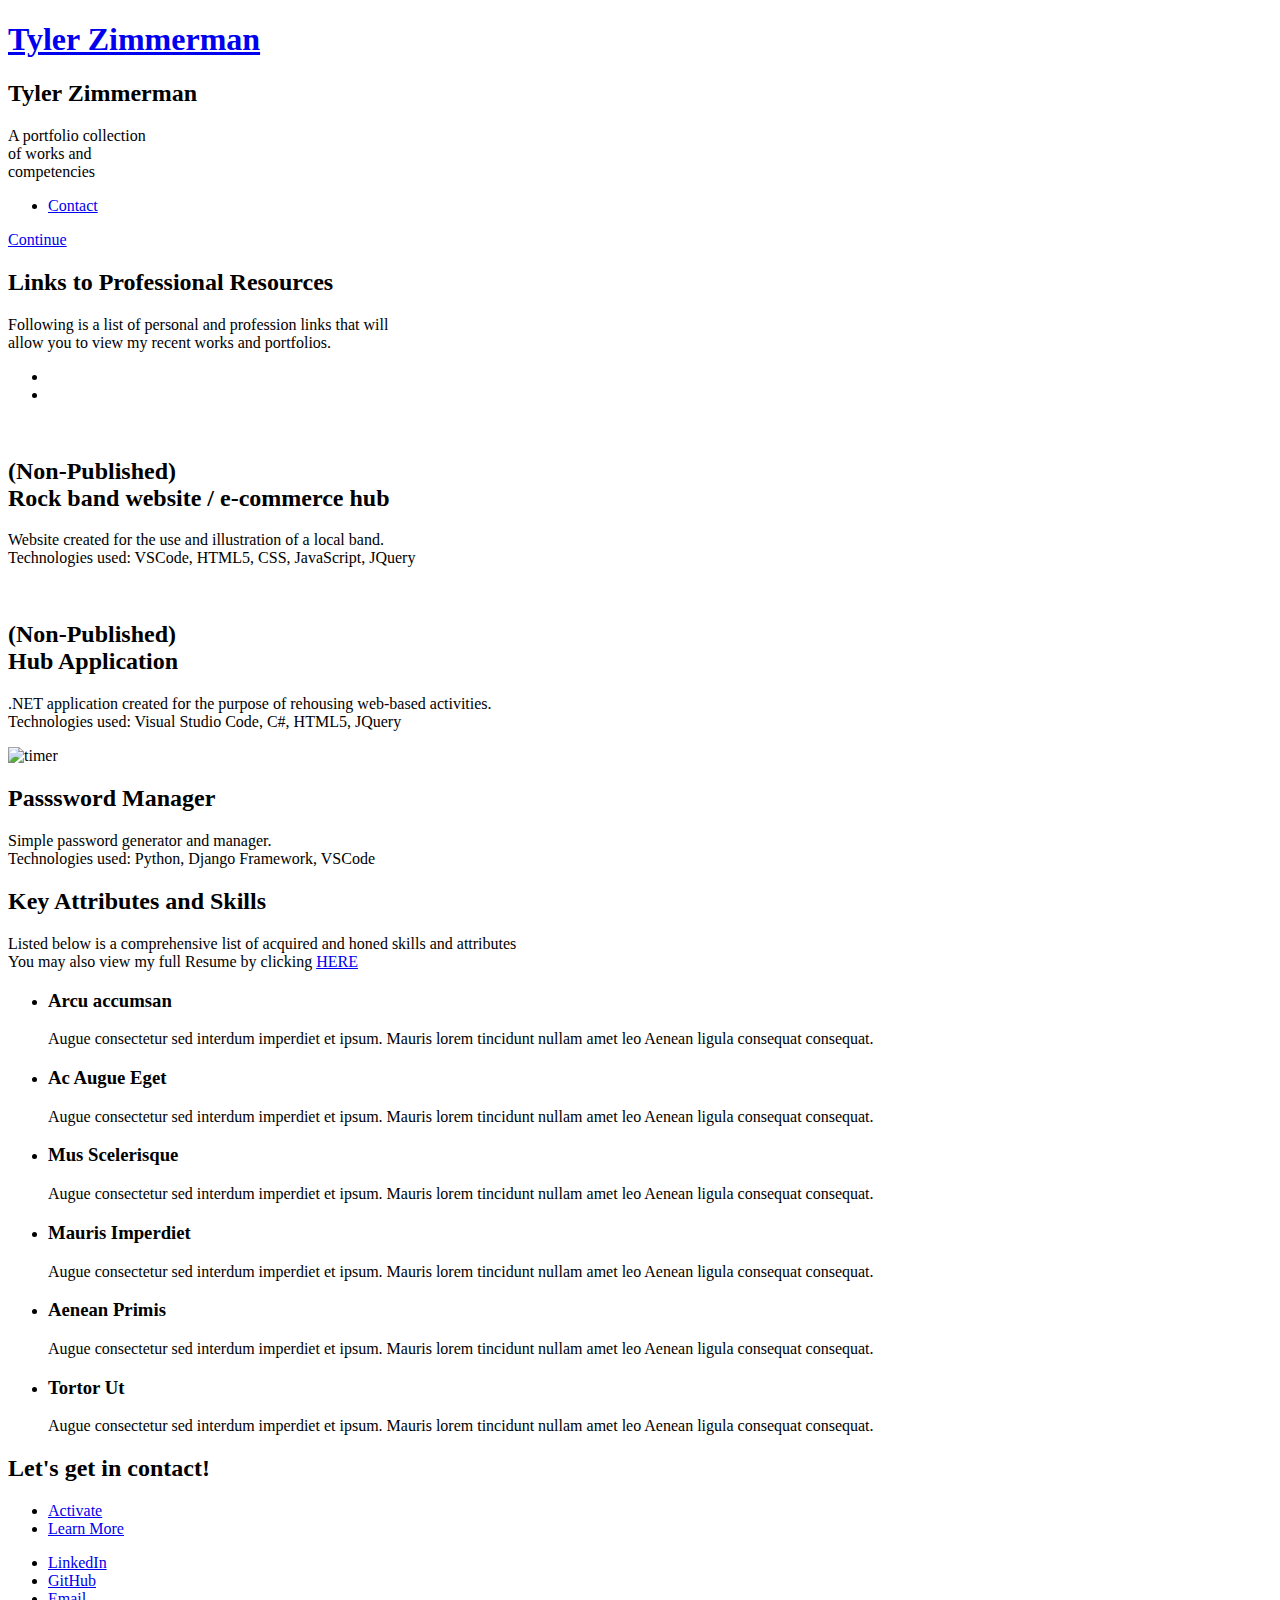
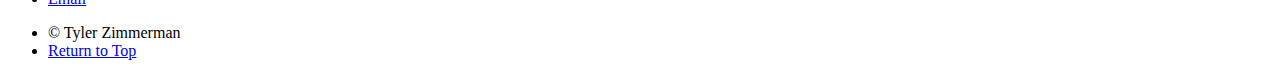
==== index.html @ c87098b2 "Add files via upload" ====
<!DOCTYPE HTML>
<html>
	<head>
		<title>Tyler Zimmerman - Portfolio</title>
		<meta charset="utf-8" />
		<meta name="viewport" content="width=device-width, initial-scale=1, user-scalable=no" />
		<link rel="stylesheet" href="assets/css/main.css" />
		<noscript><link rel="stylesheet" href="assets/css/noscript.css" /></noscript>
	</head>
	<body class="landing is-preload">

		<!-- Page Wrapper -->
			<div id="page-wrapper">

				<!-- Header -->
					<header id="header" class="alt">
						<h1><a href="index.html" >Tyler Zimmerman</a></h1>
						<nav id="nav">
							<ul>
							</ul>
						</nav>
					</header>

				<!-- Banner -->
					<section id="banner">
						<div class="inner">
							<h2>Tyler Zimmerman</h2>
							<p>A portfolio collection<br />
							of works and <br />
							competencies</p>
							<ul class="actions special">
								<li><a href="#cta" class="button primary">Contact</a></li>
							</ul>
						</div>
						<a href="#one" class="more scrolly">Continue</a>
					</section>

				<!-- One -->
					<section id="one" class="wrapper style1 special">
						<div class="inner">
							<header class="major">
								<h2>Links to Professional Resources</h2>
								<p>Following is a list of personal and profession links that will<br />
								allow you to view my recent works and portfolios.</p>
							</header>
							<ul class="icons major">
								<li><a href="https://github.com/Tyler-Zimmerman"><i class="fab fa-github fa-5x"></i></li></a>
								<li><a href="https://www.linkedin.com/in/tyler-zimmerman-42a0431a8/"><i class="fab fa-linkedin fa-5x"></i></li></a>
							</ul>
						</div>
					</section>
				<!-- Two -->
					<section id="two" class="wrapper alt style2">
						<section class="spotlight">
							<div class="image"><img src="images/pic01.jpg" alt="" /></div><div class="content">
								<h2>(Non-Published)<br />
								Rock band website / e-commerce hub</h2>
								<p>Website created for the use and illustration of a local band. <br />
								Technologies used: VSCode, HTML5, CSS, JavaScript, JQuery</p>
							</div>
						</section>
						<section class="spotlight">
							<div class="image"><img src="images/hubproj.png" alt="" /></div><div class="content">
								<h2>(Non-Published)<br />
								Hub Application</h2>
								<p>.NET application created for the purpose of rehousing web-based activities. <br />
								Technologies used: Visual Studio Code, C#, HTML5, JQuery</p>
							</div>
						</section>
						<section class="spotlight">
							<div class="image"><img src="images/PWManager-Logo.png" alt="timer" /></div><div class="content">
								<h2>Passsword Manager<br />
								</h2>
								<p>Simple password generator and manager.<br />
								Technologies used: Python, Django Framework, VSCode</p>
							</div>
						</section>
					</section>

				<!-- Three -->
					<section id="three" class="wrapper style3 special">
						<div class="inner">
							<header class="major">
								<h2>Key Attributes and Skills</h2>
								<p>Listed below is a comprehensive list of acquired and honed skills and attributes<br />
								You may also view my full Resume by clicking <a href="resume.html" >HERE</a></p>
							</header>
							<ul class="features">
								<li class="icon fa-paper-plane">
									<h3>Arcu accumsan</h3>
									<p>Augue consectetur sed interdum imperdiet et ipsum. Mauris lorem tincidunt nullam amet leo Aenean ligula consequat consequat.</p>
								</li>
								<li class="icon solid fa-laptop">
									<h3>Ac Augue Eget</h3>
									<p>Augue consectetur sed interdum imperdiet et ipsum. Mauris lorem tincidunt nullam amet leo Aenean ligula consequat consequat.</p>
								</li>
								<li class="icon solid fa-code">
									<h3>Mus Scelerisque</h3>
									<p>Augue consectetur sed interdum imperdiet et ipsum. Mauris lorem tincidunt nullam amet leo Aenean ligula consequat consequat.</p>
								</li>
								<li class="icon solid fa-headphones-alt">
									<h3>Mauris Imperdiet</h3>
									<p>Augue consectetur sed interdum imperdiet et ipsum. Mauris lorem tincidunt nullam amet leo Aenean ligula consequat consequat.</p>
								</li>
								<li class="icon fa-heart">
									<h3>Aenean Primis</h3>
									<p>Augue consectetur sed interdum imperdiet et ipsum. Mauris lorem tincidunt nullam amet leo Aenean ligula consequat consequat.</p>
								</li>
								<li class="icon fa-flag">
									<h3>Tortor Ut</h3>
									<p>Augue consectetur sed interdum imperdiet et ipsum. Mauris lorem tincidunt nullam amet leo Aenean ligula consequat consequat.</p>
								</li>
							</ul>
						</div>
					</section>

				<!-- CTA -->
					<section id="cta" class="wrapper style4">
						<div class="inner">
							<header>
								<h2>Let's get in contact!</h2>
							</header>
							<ul class="actions stacked">
								<li><a href="#" class="button fit primary">Activate</a></li>
								<li><a href="#" class="button fit">Learn More</a></li>
							</ul>
						</div>
					</section>

				<!-- Footer -->
					<footer id="footer">
						<ul class="icons">
							<li><a href="#" class="icon brands fa-linkedin"><span class="label">LinkedIn</span></a></li>
							<li><a href="#" class="icon brands fa-github"><span class="label">GitHub</span></a></li>
							<li><a href="#" class="icon solid fa-envelope"><span class="label">Email</span></a></li>
						</ul>
						<ul class="copyright">
							<li>&copy; Tyler Zimmerman</li><li><a href="index.html">Return to Top</a></li>
						</ul>
					</footer>

			</div>

		<!-- Scripts -->
			<script src="assets/js/jquery.min.js"></script>
			<script src="assets/js/jquery.scrollex.min.js"></script>
			<script src="assets/js/jquery.scrolly.min.js"></script>
			<script src="assets/js/browser.min.js"></script>
			<script src="assets/js/breakpoints.min.js"></script>
			<script src="assets/js/util.js"></script>
			<script src="assets/js/main.js"></script>

	</body>
</html>
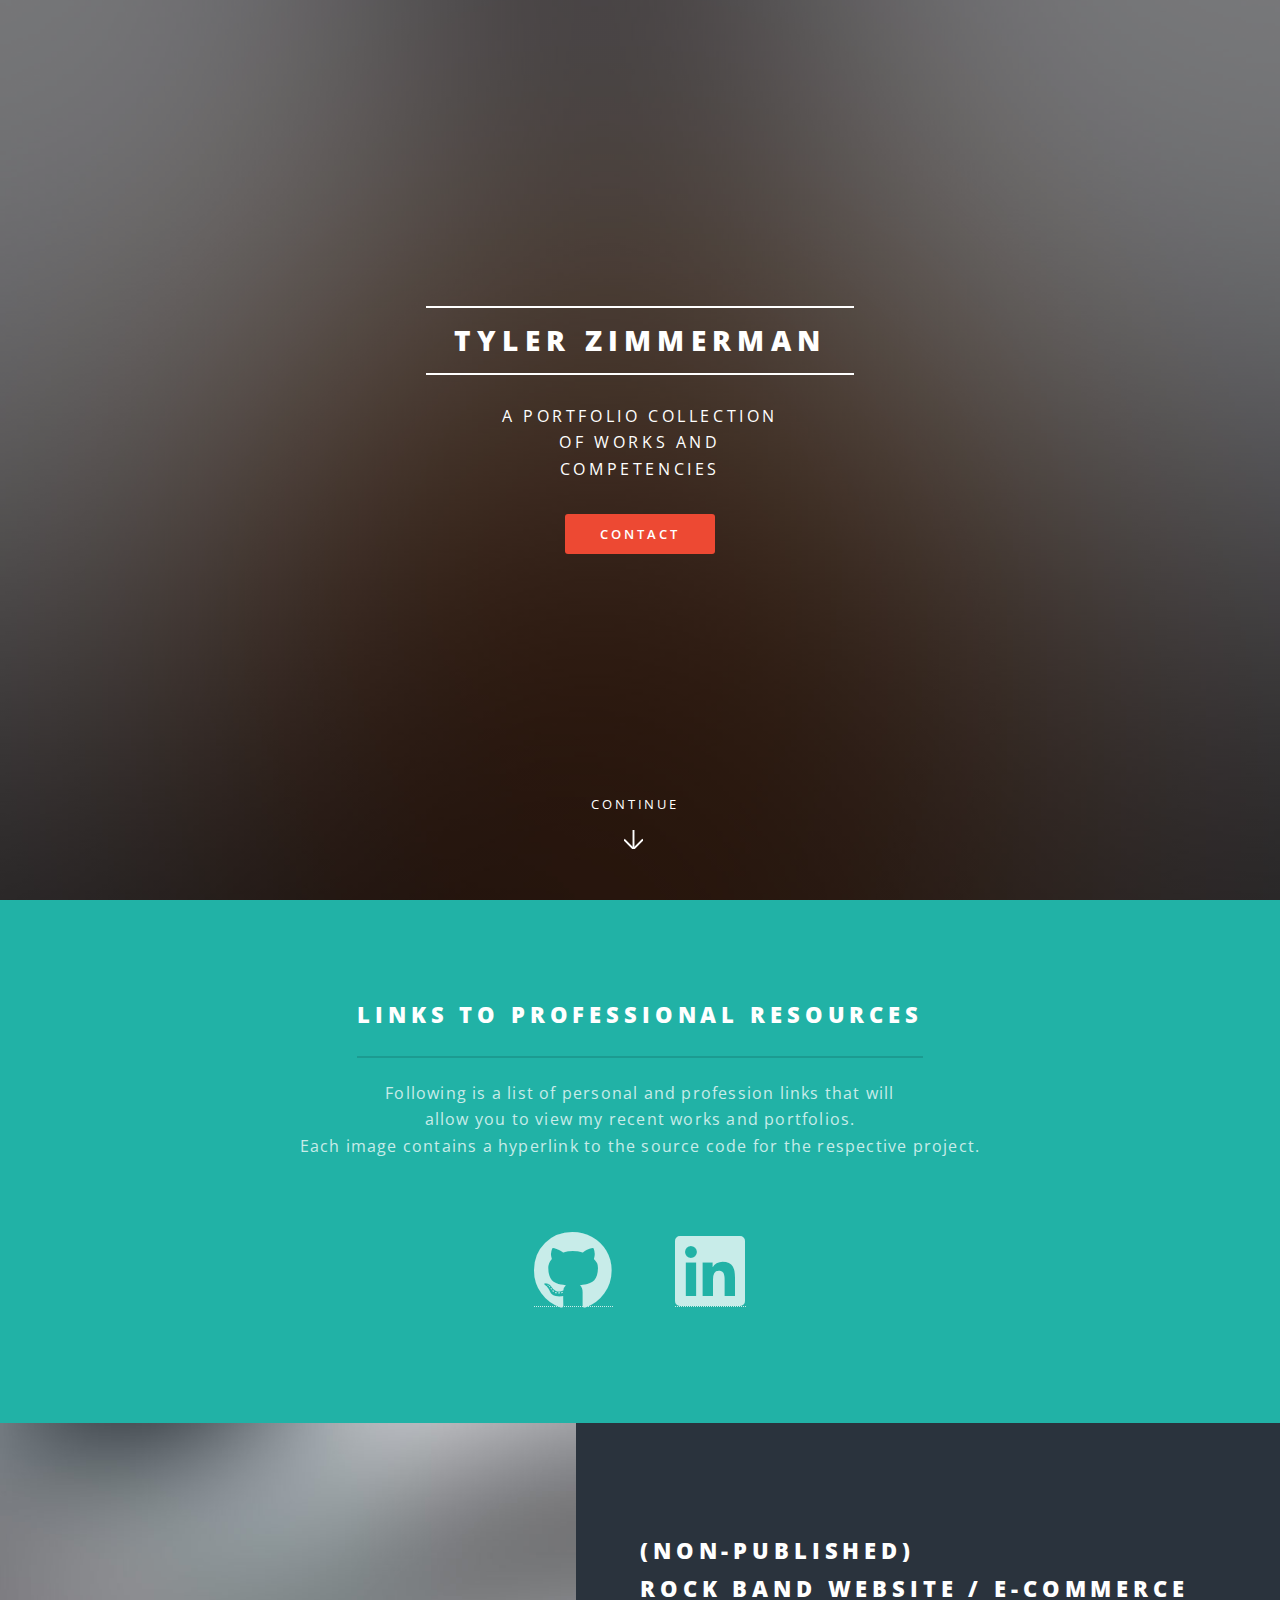
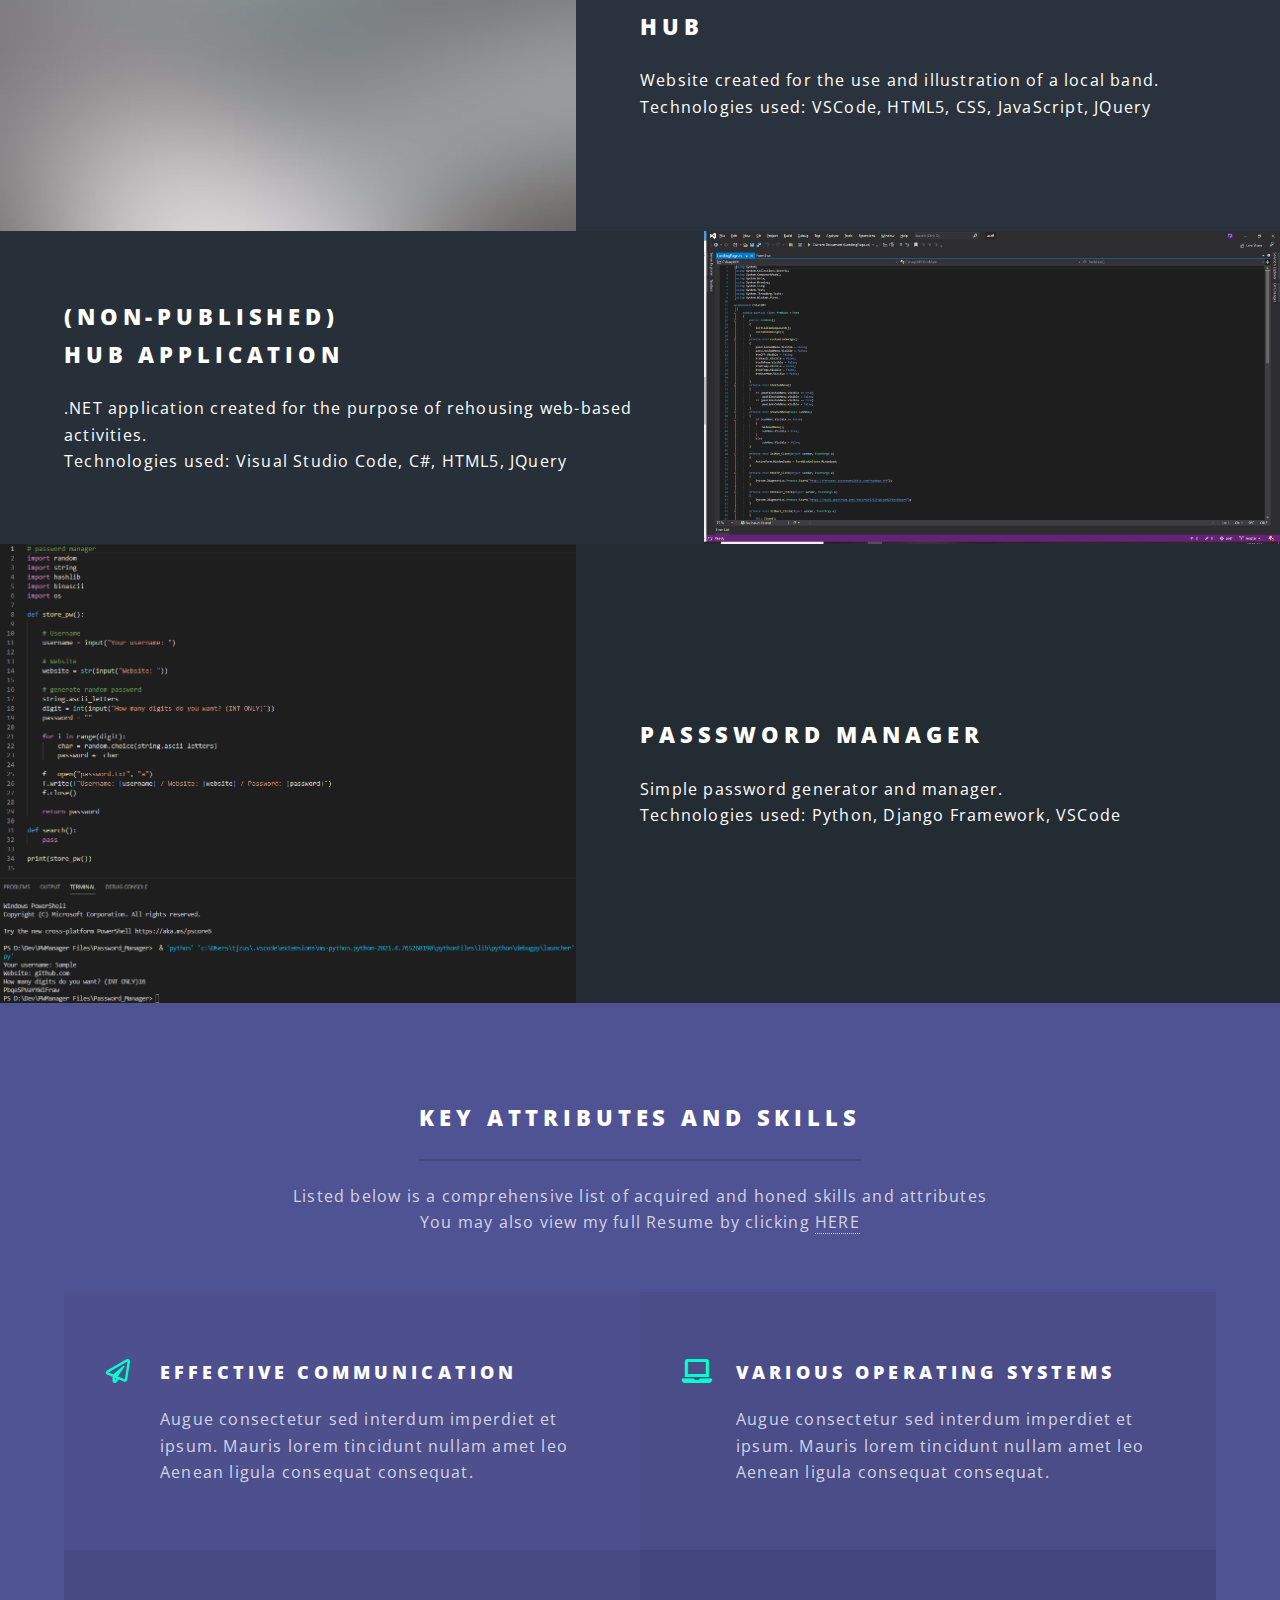
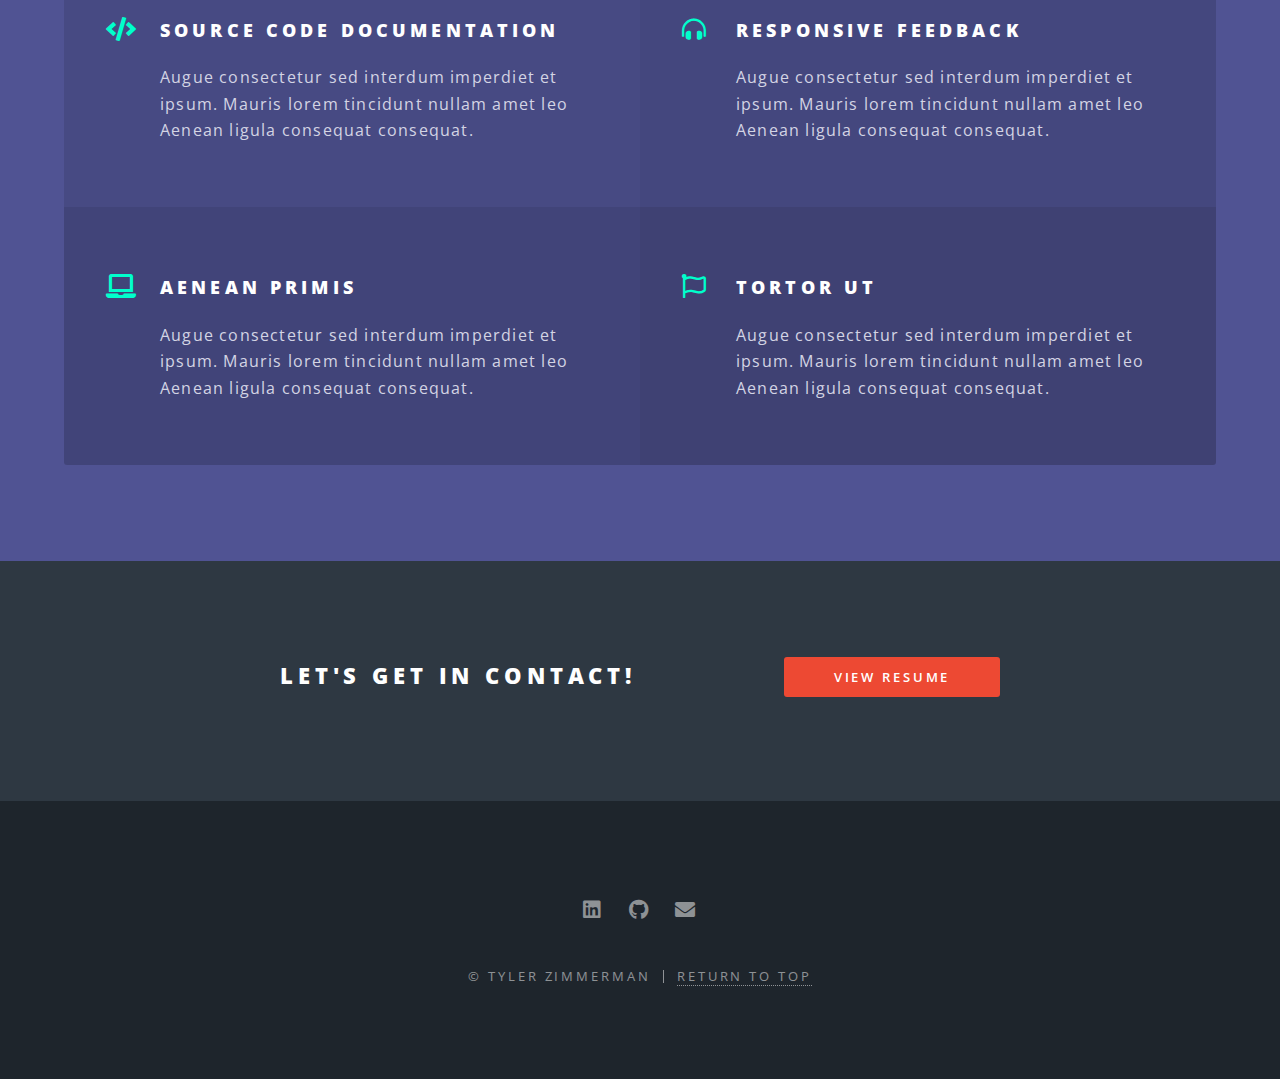
==== commit 788c26eb: "icon and value input" ====
--- a/index.html
+++ b/index.html
@@ -29,7 +29,7 @@
 							of works and <br />
 							competencies</p>
 							<ul class="actions special">
-								<li><a href="#cta" class="button primary">Contact</a></li>
+								<li><a href="contact page/imagesCSS/contact.html" class="button primary">Contact</a></li>
 							</ul>
 						</div>
 						<a href="#one" class="more scrolly">Continue</a>
@@ -41,7 +41,8 @@
 							<header class="major">
 								<h2>Links to Professional Resources</h2>
 								<p>Following is a list of personal and profession links that will<br />
-								allow you to view my recent works and portfolios.</p>
+								allow you to view my recent works and portfolios.<br />
+							Each image contains a hyperlink to the source code for the respective project.</p>
 							</header>
 							<ul class="icons major">
 								<li><a href="https://github.com/Tyler-Zimmerman"><i class="fab fa-github fa-5x"></i></li></a>
@@ -52,7 +53,7 @@
 				<!-- Two -->
 					<section id="two" class="wrapper alt style2">
 						<section class="spotlight">
-							<div class="image"><img src="images/pic01.jpg" alt="" /></div><div class="content">
+							<div class="image"><a href="https://github.com/Tyler-Zimmerman/maybe.git"><img src="images/pic01.jpg" alt="" /></div><div class="content"></a>
 								<h2>(Non-Published)<br />
 								Rock band website / e-commerce hub</h2>
 								<p>Website created for the use and illustration of a local band. <br />
@@ -60,7 +61,7 @@
 							</div>
 						</section>
 						<section class="spotlight">
-							<div class="image"><img src="images/hubproj.png" alt="" /></div><div class="content">
+							<div class="image"><a href="https://github.com/Tyler-Zimmerman/Master_Hub_Project.git"><img src="images/hubproj.png" alt="" /></div><div class="content"></a>
 								<h2>(Non-Published)<br />
 								Hub Application</h2>
 								<p>.NET application created for the purpose of rehousing web-based activities. <br />
@@ -68,7 +69,7 @@
 							</div>
 						</section>
 						<section class="spotlight">
-							<div class="image"><img src="images/PWManager-Logo.png" alt="timer" /></div><div class="content">
+							<div class="image"><a href="https://github.com/Tyler-Zimmerman/Password_Manager.git"><img src="images/PWManager-Logo.png" alt="timer" /></div><div class="content"></a>
 								<h2>Passsword Manager<br />
 								</h2>
 								<p>Simple password generator and manager.<br />
@@ -87,22 +88,22 @@
 							</header>
 							<ul class="features">
 								<li class="icon fa-paper-plane">
-									<h3>Arcu accumsan</h3>
+									<h3>Effective Communication</h3>
 									<p>Augue consectetur sed interdum imperdiet et ipsum. Mauris lorem tincidunt nullam amet leo Aenean ligula consequat consequat.</p>
 								</li>
 								<li class="icon solid fa-laptop">
-									<h3>Ac Augue Eget</h3>
+									<h3>Various Operating Systems</h3>
 									<p>Augue consectetur sed interdum imperdiet et ipsum. Mauris lorem tincidunt nullam amet leo Aenean ligula consequat consequat.</p>
 								</li>
 								<li class="icon solid fa-code">
-									<h3>Mus Scelerisque</h3>
+									<h3>Source Code Documentation</h3>
 									<p>Augue consectetur sed interdum imperdiet et ipsum. Mauris lorem tincidunt nullam amet leo Aenean ligula consequat consequat.</p>
 								</li>
 								<li class="icon solid fa-headphones-alt">
-									<h3>Mauris Imperdiet</h3>
+									<h3>Responsive Feedback</h3>
 									<p>Augue consectetur sed interdum imperdiet et ipsum. Mauris lorem tincidunt nullam amet leo Aenean ligula consequat consequat.</p>
 								</li>
-								<li class="icon fa-heart">
+								<li class="icon solid fa-laptop">
 									<h3>Aenean Primis</h3>
 									<p>Augue consectetur sed interdum imperdiet et ipsum. Mauris lorem tincidunt nullam amet leo Aenean ligula consequat consequat.</p>
 								</li>
@@ -121,8 +122,7 @@
 								<h2>Let's get in contact!</h2>
 							</header>
 							<ul class="actions stacked">
-								<li><a href="#" class="button fit primary">Activate</a></li>
-								<li><a href="#" class="button fit">Learn More</a></li>
+								<li><a href="resume.html" class="button fit primary">View Resume</a></li>
 							</ul>
 						</div>
 					</section>
@@ -130,9 +130,9 @@
 				<!-- Footer -->
 					<footer id="footer">
 						<ul class="icons">
-							<li><a href="#" class="icon brands fa-linkedin"><span class="label">LinkedIn</span></a></li>
-							<li><a href="#" class="icon brands fa-github"><span class="label">GitHub</span></a></li>
-							<li><a href="#" class="icon solid fa-envelope"><span class="label">Email</span></a></li>
+							<li><a href="https://www.linkedin.com/in/tyler-zimmerman-42a0431a8/" class="icon brands fa-linkedin"><span class="label">LinkedIn</span></a></li>
+							<li><a href="https://github.com/Tyler-Zimmerman" class="icon brands fa-github"><span class="label">GitHub</span></a></li>
+							<li><a href="https://gmail.com" class="icon solid fa-envelope"><span class="label">Email</span></a></li>
 						</ul>
 						<ul class="copyright">
 							<li>&copy; Tyler Zimmerman</li><li><a href="index.html">Return to Top</a></li>
--- a/assets/css/main.css
+++ b/assets/css/main.css
@@ -0,0 +1,3999 @@
+@import url(fontawesome-all.min.css);
+@import url("https://fonts.googleapis.com/css?family=Open+Sans:400,400italic,600,600italic,800,800italic");
+
+/*
+	Spectral by HTML5 UP
+	html5up.net | @ajlkn
+	Free for personal and commercial use under the CCA 3.0 license (html5up.net/license)
+*/
+
+html, body, div, span, applet, object,
+iframe, h1, h2, h3, h4, h5, h6, p, blockquote,
+pre, a, abbr, acronym, address, big, cite,
+code, del, dfn, em, img, ins, kbd, q, s, samp,
+small, strike, strong, sub, sup, tt, var, b,
+u, i, center, dl, dt, dd, ol, ul, li, fieldset,
+form, label, legend, table, caption, tbody,
+tfoot, thead, tr, th, td, article, aside,
+canvas, details, embed, figure, figcaption,
+footer, header, hgroup, menu, nav, output, ruby,
+section, summary, time, mark, audio, video {
+	margin: 0;
+	padding: 0;
+	border: 0;
+	font-size: 100%;
+	font: inherit;
+	vertical-align: baseline;}
+
+article, aside, details, figcaption, figure,
+footer, header, hgroup, menu, nav, section {
+	display: block;}
+
+body {
+	line-height: 1;
+}
+
+ol, ul {
+	list-style: none;
+}
+
+blockquote, q {
+	quotes: none;
+}
+
+	blockquote:before, blockquote:after, q:before, q:after {
+		content: '';
+		content: none;
+	}
+
+table {
+	border-collapse: collapse;
+	border-spacing: 0;
+}
+
+body {
+	-webkit-text-size-adjust: none;
+}
+
+mark {
+	background-color: transparent;
+	color: inherit;
+}
+
+input::-moz-focus-inner {
+	border: 0;
+	padding: 0;
+}
+
+input, select, textarea {
+	-moz-appearance: none;
+	-webkit-appearance: none;
+	-ms-appearance: none;
+	appearance: none;
+}
+
+/* Basic */
+
+	@-ms-viewport {
+		width: device-width;
+	}
+
+	html {
+		box-sizing: border-box;
+	}
+
+	*, *:before, *:after {
+		box-sizing: inherit;
+	}
+
+	body {
+		background: #2e3842;
+	}
+
+		body.is-preload *, body.is-preload *:before, body.is-preload *:after {
+			-moz-animation: none !important;
+			-webkit-animation: none !important;
+			-ms-animation: none !important;
+			animation: none !important;
+			-moz-transition: none !important;
+			-webkit-transition: none !important;
+			-ms-transition: none !important;
+			transition: none !important;
+		}
+
+	body, input, select, textarea {
+		color: #fff;
+		font-family: "Open Sans", Helvetica, sans-serif;
+		font-size: 15pt;
+		font-weight: 400;
+		letter-spacing: 0.075em;
+		line-height: 1.65em;
+	}
+
+		@media screen and (max-width: 1680px) {
+
+			body, input, select, textarea {
+				font-size: 13pt;
+			}
+
+		}
+
+		@media screen and (max-width: 1280px) {
+
+			body, input, select, textarea {
+				font-size: 12pt;
+			}
+
+		}
+
+		@media screen and (max-width: 736px) {
+
+			body, input, select, textarea {
+				font-size: 11pt;
+				letter-spacing: 0.0375em;
+			}
+
+		}
+
+	a {
+		-moz-transition: color 0.2s ease, border-bottom-color 0.2s ease;
+		-webkit-transition: color 0.2s ease, border-bottom-color 0.2s ease;
+		-ms-transition: color 0.2s ease, border-bottom-color 0.2s ease;
+		transition: color 0.2s ease, border-bottom-color 0.2s ease;
+		border-bottom: dotted 1px;
+		color: inherit;
+		text-decoration: none;
+	}
+
+		a:hover {
+			border-bottom-color: transparent;
+		}
+
+	strong, b {
+		color: #fff;
+		font-weight: 600;
+	}
+
+	em, i {
+		font-style: italic;
+	}
+
+	p {
+		margin: 0 0 2em 0;
+	}
+
+	h1, h2, h3, h4, h5, h6 {
+		color: #fff;
+		font-weight: 800;
+		letter-spacing: 0.225em;
+		line-height: 1em;
+		margin: 0 0 1em 0;
+		text-transform: uppercase;
+	}
+
+		h1 a, h2 a, h3 a, h4 a, h5 a, h6 a {
+			color: inherit;
+			text-decoration: none;
+		}
+
+	h2 {
+		font-size: 1.35em;
+		line-height: 1.75em;
+	}
+
+		@media screen and (max-width: 736px) {
+
+			h2 {
+				font-size: 1.1em;
+				line-height: 1.65em;
+			}
+
+		}
+
+	h3 {
+		font-size: 1.15em;
+		line-height: 1.75em;
+	}
+
+		@media screen and (max-width: 736px) {
+
+			h3 {
+				font-size: 1em;
+				line-height: 1.65em;
+			}
+
+		}
+
+	h4 {
+		font-size: 1em;
+		line-height: 1.5em;
+	}
+
+	h5 {
+		font-size: 0.8em;
+		line-height: 1.5em;
+	}
+
+	h6 {
+		font-size: 0.7em;
+		line-height: 1.5em;
+	}
+
+	sub {
+		font-size: 0.8em;
+		position: relative;
+		top: 0.5em;
+	}
+
+	sup {
+		font-size: 0.8em;
+		position: relative;
+		top: -0.5em;
+	}
+
+	hr {
+		border: 0;
+		border-bottom: solid 2px #fff;
+		margin: 3em 0;
+	}
+
+		hr.major {
+			margin: 4.5em 0;
+		}
+
+	blockquote {
+		border-left: solid 4px #fff;
+		font-style: italic;
+		margin: 0 0 2em 0;
+		padding: 0.5em 0 0.5em 2em;
+	}
+
+	code {
+		background: rgba(144, 144, 144, 0.25);
+		border-radius: 3px;
+		font-family: "Courier New", monospace;
+		font-size: 0.9em;
+		letter-spacing: 0;
+		margin: 0 0.25em;
+		padding: 0.25em 0.65em;
+	}
+
+	pre {
+		-webkit-overflow-scrolling: touch;
+		font-family: "Courier New", monospace;
+		font-size: 0.9em;
+		margin: 0 0 2em 0;
+	}
+
+		pre code {
+			display: block;
+			line-height: 1.75em;
+			padding: 1em 1.5em;
+			overflow-x: auto;
+		}
+
+	.align-left {
+		text-align: left;
+	}
+
+	.align-center {
+		text-align: center;
+	}
+
+	.align-right {
+		text-align: right;
+	}
+
+/* Row */
+
+	.row {
+		display: flex;
+		flex-wrap: wrap;
+		box-sizing: border-box;
+		align-items: stretch;
+	}
+
+		.row > * {
+			box-sizing: border-box;
+		}
+
+		.row.gtr-uniform > * > :last-child {
+			margin-bottom: 0;
+		}
+
+		.row.aln-left {
+			justify-content: flex-start;
+		}
+
+		.row.aln-center {
+			justify-content: center;
+		}
+
+		.row.aln-right {
+			justify-content: flex-end;
+		}
+
+		.row.aln-top {
+			align-items: flex-start;
+		}
+
+		.row.aln-middle {
+			align-items: center;
+		}
+
+		.row.aln-bottom {
+			align-items: flex-end;
+		}
+
+		.row > .imp {
+			order: -1;
+		}
+
+		.row > .col-1 {
+			width: 8.33333%;
+		}
+
+		.row > .off-1 {
+			margin-left: 8.33333%;
+		}
+
+		.row > .col-2 {
+			width: 16.66667%;
+		}
+
+		.row > .off-2 {
+			margin-left: 16.66667%;
+		}
+
+		.row > .col-3 {
+			width: 25%;
+		}
+
+		.row > .off-3 {
+			margin-left: 25%;
+		}
+
+		.row > .col-4 {
+			width: 33.33333%;
+		}
+
+		.row > .off-4 {
+			margin-left: 33.33333%;
+		}
+
+		.row > .col-5 {
+			width: 41.66667%;
+		}
+
+		.row > .off-5 {
+			margin-left: 41.66667%;
+		}
+
+		.row > .col-6 {
+			width: 50%;
+		}
+
+		.row > .off-6 {
+			margin-left: 50%;
+		}
+
+		.row > .col-7 {
+			width: 58.33333%;
+		}
+
+		.row > .off-7 {
+			margin-left: 58.33333%;
+		}
+
+		.row > .col-8 {
+			width: 66.66667%;
+		}
+
+		.row > .off-8 {
+			margin-left: 66.66667%;
+		}
+
+		.row > .col-9 {
+			width: 75%;
+		}
+
+		.row > .off-9 {
+			margin-left: 75%;
+		}
+
+		.row > .col-10 {
+			width: 83.33333%;
+		}
+
+		.row > .off-10 {
+			margin-left: 83.33333%;
+		}
+
+		.row > .col-11 {
+			width: 91.66667%;
+		}
+
+		.row > .off-11 {
+			margin-left: 91.66667%;
+		}
+
+		.row > .col-12 {
+			width: 100%;
+		}
+
+		.row > .off-12 {
+			margin-left: 100%;
+		}
+
+		.row.gtr-0 {
+			margin-top: 0;
+			margin-left: 0em;
+		}
+
+			.row.gtr-0 > * {
+				padding: 0 0 0 0em;
+			}
+
+			.row.gtr-0.gtr-uniform {
+				margin-top: 0em;
+			}
+
+				.row.gtr-0.gtr-uniform > * {
+					padding-top: 0em;
+				}
+
+		.row.gtr-25 {
+			margin-top: 0;
+			margin-left: -0.375em;
+		}
+
+			.row.gtr-25 > * {
+				padding: 0 0 0 0.375em;
+			}
+
+			.row.gtr-25.gtr-uniform {
+				margin-top: -0.375em;
+			}
+
+				.row.gtr-25.gtr-uniform > * {
+					padding-top: 0.375em;
+				}
+
+		.row.gtr-50 {
+			margin-top: 0;
+			margin-left: -0.75em;
+		}
+
+			.row.gtr-50 > * {
+				padding: 0 0 0 0.75em;
+			}
+
+			.row.gtr-50.gtr-uniform {
+				margin-top: -0.75em;
+			}
+
+				.row.gtr-50.gtr-uniform > * {
+					padding-top: 0.75em;
+				}
+
+		.row {
+			margin-top: 0;
+			margin-left: -1.5em;
+		}
+
+			.row > * {
+				padding: 0 0 0 1.5em;
+			}
+
+			.row.gtr-uniform {
+				margin-top: -1.5em;
+			}
+
+				.row.gtr-uniform > * {
+					padding-top: 1.5em;
+				}
+
+		.row.gtr-150 {
+			margin-top: 0;
+			margin-left: -2.25em;
+		}
+
+			.row.gtr-150 > * {
+				padding: 0 0 0 2.25em;
+			}
+
+			.row.gtr-150.gtr-uniform {
+				margin-top: -2.25em;
+			}
+
+				.row.gtr-150.gtr-uniform > * {
+					padding-top: 2.25em;
+				}
+
+		.row.gtr-200 {
+			margin-top: 0;
+			margin-left: -3em;
+		}
+
+			.row.gtr-200 > * {
+				padding: 0 0 0 3em;
+			}
+
+			.row.gtr-200.gtr-uniform {
+				margin-top: -3em;
+			}
+
+				.row.gtr-200.gtr-uniform > * {
+					padding-top: 3em;
+				}
+
+		@media screen and (max-width: 1680px) {
+
+			.row {
+				display: flex;
+				flex-wrap: wrap;
+				box-sizing: border-box;
+				align-items: stretch;
+			}
+
+				.row > * {
+					box-sizing: border-box;
+				}
+
+				.row.gtr-uniform > * > :last-child {
+					margin-bottom: 0;
+				}
+
+				.row.aln-left {
+					justify-content: flex-start;
+				}
+
+				.row.aln-center {
+					justify-content: center;
+				}
+
+				.row.aln-right {
+					justify-content: flex-end;
+				}
+
+				.row.aln-top {
+					align-items: flex-start;
+				}
+
+				.row.aln-middle {
+					align-items: center;
+				}
+
+				.row.aln-bottom {
+					align-items: flex-end;
+				}
+
+				.row > .imp-xlarge {
+					order: -1;
+				}
+
+				.row > .col-1-xlarge {
+					width: 8.33333%;
+				}
+
+				.row > .off-1-xlarge {
+					margin-left: 8.33333%;
+				}
+
+				.row > .col-2-xlarge {
+					width: 16.66667%;
+				}
+
+				.row > .off-2-xlarge {
+					margin-left: 16.66667%;
+				}
+
+				.row > .col-3-xlarge {
+					width: 25%;
+				}
+
+				.row > .off-3-xlarge {
+					margin-left: 25%;
+				}
+
+				.row > .col-4-xlarge {
+					width: 33.33333%;
+				}
+
+				.row > .off-4-xlarge {
+					margin-left: 33.33333%;
+				}
+
+				.row > .col-5-xlarge {
+					width: 41.66667%;
+				}
+
+				.row > .off-5-xlarge {
+					margin-left: 41.66667%;
+				}
+
+				.row > .col-6-xlarge {
+					width: 50%;
+				}
+
+				.row > .off-6-xlarge {
+					margin-left: 50%;
+				}
+
+				.row > .col-7-xlarge {
+					width: 58.33333%;
+				}
+
+				.row > .off-7-xlarge {
+					margin-left: 58.33333%;
+				}
+
+				.row > .col-8-xlarge {
+					width: 66.66667%;
+				}
+
+				.row > .off-8-xlarge {
+					margin-left: 66.66667%;
+				}
+
+				.row > .col-9-xlarge {
+					width: 75%;
+				}
+
+				.row > .off-9-xlarge {
+					margin-left: 75%;
+				}
+
+				.row > .col-10-xlarge {
+					width: 83.33333%;
+				}
+
+				.row > .off-10-xlarge {
+					margin-left: 83.33333%;
+				}
+
+				.row > .col-11-xlarge {
+					width: 91.66667%;
+				}
+
+				.row > .off-11-xlarge {
+					margin-left: 91.66667%;
+				}
+
+				.row > .col-12-xlarge {
+					width: 100%;
+				}
+
+				.row > .off-12-xlarge {
+					margin-left: 100%;
+				}
+
+				.row.gtr-0 {
+					margin-top: 0;
+					margin-left: 0em;
+				}
+
+					.row.gtr-0 > * {
+						padding: 0 0 0 0em;
+					}
+
+					.row.gtr-0.gtr-uniform {
+						margin-top: 0em;
+					}
+
+						.row.gtr-0.gtr-uniform > * {
+							padding-top: 0em;
+						}
+
+				.row.gtr-25 {
+					margin-top: 0;
+					margin-left: -0.375em;
+				}
+
+					.row.gtr-25 > * {
+						padding: 0 0 0 0.375em;
+					}
+
+					.row.gtr-25.gtr-uniform {
+						margin-top: -0.375em;
+					}
+
+						.row.gtr-25.gtr-uniform > * {
+							padding-top: 0.375em;
+						}
+
+				.row.gtr-50 {
+					margin-top: 0;
+					margin-left: -0.75em;
+				}
+
+					.row.gtr-50 > * {
+						padding: 0 0 0 0.75em;
+					}
+
+					.row.gtr-50.gtr-uniform {
+						margin-top: -0.75em;
+					}
+
+						.row.gtr-50.gtr-uniform > * {
+							padding-top: 0.75em;
+						}
+
+				.row {
+					margin-top: 0;
+					margin-left: -1.5em;
+				}
+
+					.row > * {
+						padding: 0 0 0 1.5em;
+					}
+
+					.row.gtr-uniform {
+						margin-top: -1.5em;
+					}
+
+						.row.gtr-uniform > * {
+							padding-top: 1.5em;
+						}
+
+				.row.gtr-150 {
+					margin-top: 0;
+					margin-left: -2.25em;
+				}
+
+					.row.gtr-150 > * {
+						padding: 0 0 0 2.25em;
+					}
+
+					.row.gtr-150.gtr-uniform {
+						margin-top: -2.25em;
+					}
+
+						.row.gtr-150.gtr-uniform > * {
+							padding-top: 2.25em;
+						}
+
+				.row.gtr-200 {
+					margin-top: 0;
+					margin-left: -3em;
+				}
+
+					.row.gtr-200 > * {
+						padding: 0 0 0 3em;
+					}
+
+					.row.gtr-200.gtr-uniform {
+						margin-top: -3em;
+					}
+
+						.row.gtr-200.gtr-uniform > * {
+							padding-top: 3em;
+						}
+
+		}
+
+		@media screen and (max-width: 1280px) {
+
+			.row {
+				display: flex;
+				flex-wrap: wrap;
+				box-sizing: border-box;
+				align-items: stretch;
+			}
+
+				.row > * {
+					box-sizing: border-box;
+				}
+
+				.row.gtr-uniform > * > :last-child {
+					margin-bottom: 0;
+				}
+
+				.row.aln-left {
+					justify-content: flex-start;
+				}
+
+				.row.aln-center {
+					justify-content: center;
+				}
+
+				.row.aln-right {
+					justify-content: flex-end;
+				}
+
+				.row.aln-top {
+					align-items: flex-start;
+				}
+
+				.row.aln-middle {
+					align-items: center;
+				}
+
+				.row.aln-bottom {
+					align-items: flex-end;
+				}
+
+				.row > .imp-large {
+					order: -1;
+				}
+
+				.row > .col-1-large {
+					width: 8.33333%;
+				}
+
+				.row > .off-1-large {
+					margin-left: 8.33333%;
+				}
+
+				.row > .col-2-large {
+					width: 16.66667%;
+				}
+
+				.row > .off-2-large {
+					margin-left: 16.66667%;
+				}
+
+				.row > .col-3-large {
+					width: 25%;
+				}
+
+				.row > .off-3-large {
+					margin-left: 25%;
+				}
+
+				.row > .col-4-large {
+					width: 33.33333%;
+				}
+
+				.row > .off-4-large {
+					margin-left: 33.33333%;
+				}
+
+				.row > .col-5-large {
+					width: 41.66667%;
+				}
+
+				.row > .off-5-large {
+					margin-left: 41.66667%;
+				}
+
+				.row > .col-6-large {
+					width: 50%;
+				}
+
+				.row > .off-6-large {
+					margin-left: 50%;
+				}
+
+				.row > .col-7-large {
+					width: 58.33333%;
+				}
+
+				.row > .off-7-large {
+					margin-left: 58.33333%;
+				}
+
+				.row > .col-8-large {
+					width: 66.66667%;
+				}
+
+				.row > .off-8-large {
+					margin-left: 66.66667%;
+				}
+
+				.row > .col-9-large {
+					width: 75%;
+				}
+
+				.row > .off-9-large {
+					margin-left: 75%;
+				}
+
+				.row > .col-10-large {
+					width: 83.33333%;
+				}
+
+				.row > .off-10-large {
+					margin-left: 83.33333%;
+				}
+
+				.row > .col-11-large {
+					width: 91.66667%;
+				}
+
+				.row > .off-11-large {
+					margin-left: 91.66667%;
+				}
+
+				.row > .col-12-large {
+					width: 100%;
+				}
+
+				.row > .off-12-large {
+					margin-left: 100%;
+				}
+
+				.row.gtr-0 {
+					margin-top: 0;
+					margin-left: 0em;
+				}
+
+					.row.gtr-0 > * {
+						padding: 0 0 0 0em;
+					}
+
+					.row.gtr-0.gtr-uniform {
+						margin-top: 0em;
+					}
+
+						.row.gtr-0.gtr-uniform > * {
+							padding-top: 0em;
+						}
+
+				.row.gtr-25 {
+					margin-top: 0;
+					margin-left: -0.375em;
+				}
+
+					.row.gtr-25 > * {
+						padding: 0 0 0 0.375em;
+					}
+
+					.row.gtr-25.gtr-uniform {
+						margin-top: -0.375em;
+					}
+
+						.row.gtr-25.gtr-uniform > * {
+							padding-top: 0.375em;
+						}
+
+				.row.gtr-50 {
+					margin-top: 0;
+					margin-left: -0.75em;
+				}
+
+					.row.gtr-50 > * {
+						padding: 0 0 0 0.75em;
+					}
+
+					.row.gtr-50.gtr-uniform {
+						margin-top: -0.75em;
+					}
+
+						.row.gtr-50.gtr-uniform > * {
+							padding-top: 0.75em;
+						}
+
+				.row {
+					margin-top: 0;
+					margin-left: -1.5em;
+				}
+
+					.row > * {
+						padding: 0 0 0 1.5em;
+					}
+
+					.row.gtr-uniform {
+						margin-top: -1.5em;
+					}
+
+						.row.gtr-uniform > * {
+							padding-top: 1.5em;
+						}
+
+				.row.gtr-150 {
+					margin-top: 0;
+					margin-left: -2.25em;
+				}
+
+					.row.gtr-150 > * {
+						padding: 0 0 0 2.25em;
+					}
+
+					.row.gtr-150.gtr-uniform {
+						margin-top: -2.25em;
+					}
+
+						.row.gtr-150.gtr-uniform > * {
+							padding-top: 2.25em;
+						}
+
+				.row.gtr-200 {
+					margin-top: 0;
+					margin-left: -3em;
+				}
+
+					.row.gtr-200 > * {
+						padding: 0 0 0 3em;
+					}
+
+					.row.gtr-200.gtr-uniform {
+						margin-top: -3em;
+					}
+
+						.row.gtr-200.gtr-uniform > * {
+							padding-top: 3em;
+						}
+
+		}
+
+		@media screen and (max-width: 980px) {
+
+			.row {
+				display: flex;
+				flex-wrap: wrap;
+				box-sizing: border-box;
+				align-items: stretch;
+			}
+
+				.row > * {
+					box-sizing: border-box;
+				}
+
+				.row.gtr-uniform > * > :last-child {
+					margin-bottom: 0;
+				}
+
+				.row.aln-left {
+					justify-content: flex-start;
+				}
+
+				.row.aln-center {
+					justify-content: center;
+				}
+
+				.row.aln-right {
+					justify-content: flex-end;
+				}
+
+				.row.aln-top {
+					align-items: flex-start;
+				}
+
+				.row.aln-middle {
+					align-items: center;
+				}
+
+				.row.aln-bottom {
+					align-items: flex-end;
+				}
+
+				.row > .imp-medium {
+					order: -1;
+				}
+
+				.row > .col-1-medium {
+					width: 8.33333%;
+				}
+
+				.row > .off-1-medium {
+					margin-left: 8.33333%;
+				}
+
+				.row > .col-2-medium {
+					width: 16.66667%;
+				}
+
+				.row > .off-2-medium {
+					margin-left: 16.66667%;
+				}
+
+				.row > .col-3-medium {
+					width: 25%;
+				}
+
+				.row > .off-3-medium {
+					margin-left: 25%;
+				}
+
+				.row > .col-4-medium {
+					width: 33.33333%;
+				}
+
+				.row > .off-4-medium {
+					margin-left: 33.33333%;
+				}
+
+				.row > .col-5-medium {
+					width: 41.66667%;
+				}
+
+				.row > .off-5-medium {
+					margin-left: 41.66667%;
+				}
+
+				.row > .col-6-medium {
+					width: 50%;
+				}
+
+				.row > .off-6-medium {
+					margin-left: 50%;
+				}
+
+				.row > .col-7-medium {
+					width: 58.33333%;
+				}
+
+				.row > .off-7-medium {
+					margin-left: 58.33333%;
+				}
+
+				.row > .col-8-medium {
+					width: 66.66667%;
+				}
+
+				.row > .off-8-medium {
+					margin-left: 66.66667%;
+				}
+
+				.row > .col-9-medium {
+					width: 75%;
+				}
+
+				.row > .off-9-medium {
+					margin-left: 75%;
+				}
+
+				.row > .col-10-medium {
+					width: 83.33333%;
+				}
+
+				.row > .off-10-medium {
+					margin-left: 83.33333%;
+				}
+
+				.row > .col-11-medium {
+					width: 91.66667%;
+				}
+
+				.row > .off-11-medium {
+					margin-left: 91.66667%;
+				}
+
+				.row > .col-12-medium {
+					width: 100%;
+				}
+
+				.row > .off-12-medium {
+					margin-left: 100%;
+				}
+
+				.row.gtr-0 {
+					margin-top: 0;
+					margin-left: 0em;
+				}
+
+					.row.gtr-0 > * {
+						padding: 0 0 0 0em;
+					}
+
+					.row.gtr-0.gtr-uniform {
+						margin-top: 0em;
+					}
+
+						.row.gtr-0.gtr-uniform > * {
+							padding-top: 0em;
+						}
+
+				.row.gtr-25 {
+					margin-top: 0;
+					margin-left: -0.375em;
+				}
+
+					.row.gtr-25 > * {
+						padding: 0 0 0 0.375em;
+					}
+
+					.row.gtr-25.gtr-uniform {
+						margin-top: -0.375em;
+					}
+
+						.row.gtr-25.gtr-uniform > * {
+							padding-top: 0.375em;
+						}
+
+				.row.gtr-50 {
+					margin-top: 0;
+					margin-left: -0.75em;
+				}
+
+					.row.gtr-50 > * {
+						padding: 0 0 0 0.75em;
+					}
+
+					.row.gtr-50.gtr-uniform {
+						margin-top: -0.75em;
+					}
+
+						.row.gtr-50.gtr-uniform > * {
+							padding-top: 0.75em;
+						}
+
+				.row {
+					margin-top: 0;
+					margin-left: -1.5em;
+				}
+
+					.row > * {
+						padding: 0 0 0 1.5em;
+					}
+
+					.row.gtr-uniform {
+						margin-top: -1.5em;
+					}
+
+						.row.gtr-uniform > * {
+							padding-top: 1.5em;
+						}
+
+				.row.gtr-150 {
+					margin-top: 0;
+					margin-left: -2.25em;
+				}
+
+					.row.gtr-150 > * {
+						padding: 0 0 0 2.25em;
+					}
+
+					.row.gtr-150.gtr-uniform {
+						margin-top: -2.25em;
+					}
+
+						.row.gtr-150.gtr-uniform > * {
+							padding-top: 2.25em;
+						}
+
+				.row.gtr-200 {
+					margin-top: 0;
+					margin-left: -3em;
+				}
+
+					.row.gtr-200 > * {
+						padding: 0 0 0 3em;
+					}
+
+					.row.gtr-200.gtr-uniform {
+						margin-top: -3em;
+					}
+
+						.row.gtr-200.gtr-uniform > * {
+							padding-top: 3em;
+						}
+
+		}
+
+		@media screen and (max-width: 736px) {
+
+			.row {
+				display: flex;
+				flex-wrap: wrap;
+				box-sizing: border-box;
+				align-items: stretch;
+			}
+
+				.row > * {
+					box-sizing: border-box;
+				}
+
+				.row.gtr-uniform > * > :last-child {
+					margin-bottom: 0;
+				}
+
+				.row.aln-left {
+					justify-content: flex-start;
+				}
+
+				.row.aln-center {
+					justify-content: center;
+				}
+
+				.row.aln-right {
+					justify-content: flex-end;
+				}
+
+				.row.aln-top {
+					align-items: flex-start;
+				}
+
+				.row.aln-middle {
+					align-items: center;
+				}
+
+				.row.aln-bottom {
+					align-items: flex-end;
+				}
+
+				.row > .imp-small {
+					order: -1;
+				}
+
+				.row > .col-1-small {
+					width: 8.33333%;
+				}
+
+				.row > .off-1-small {
+					margin-left: 8.33333%;
+				}
+
+				.row > .col-2-small {
+					width: 16.66667%;
+				}
+
+				.row > .off-2-small {
+					margin-left: 16.66667%;
+				}
+
+				.row > .col-3-small {
+					width: 25%;
+				}
+
+				.row > .off-3-small {
+					margin-left: 25%;
+				}
+
+				.row > .col-4-small {
+					width: 33.33333%;
+				}
+
+				.row > .off-4-small {
+					margin-left: 33.33333%;
+				}
+
+				.row > .col-5-small {
+					width: 41.66667%;
+				}
+
+				.row > .off-5-small {
+					margin-left: 41.66667%;
+				}
+
+				.row > .col-6-small {
+					width: 50%;
+				}
+
+				.row > .off-6-small {
+					margin-left: 50%;
+				}
+
+				.row > .col-7-small {
+					width: 58.33333%;
+				}
+
+				.row > .off-7-small {
+					margin-left: 58.33333%;
+				}
+
+				.row > .col-8-small {
+					width: 66.66667%;
+				}
+
+				.row > .off-8-small {
+					margin-left: 66.66667%;
+				}
+
+				.row > .col-9-small {
+					width: 75%;
+				}
+
+				.row > .off-9-small {
+					margin-left: 75%;
+				}
+
+				.row > .col-10-small {
+					width: 83.33333%;
+				}
+
+				.row > .off-10-small {
+					margin-left: 83.33333%;
+				}
+
+				.row > .col-11-small {
+					width: 91.66667%;
+				}
+
+				.row > .off-11-small {
+					margin-left: 91.66667%;
+				}
+
+				.row > .col-12-small {
+					width: 100%;
+				}
+
+				.row > .off-12-small {
+					margin-left: 100%;
+				}
+
+				.row.gtr-0 {
+					margin-top: 0;
+					margin-left: 0em;
+				}
+
+					.row.gtr-0 > * {
+						padding: 0 0 0 0em;
+					}
+
+					.row.gtr-0.gtr-uniform {
+						margin-top: 0em;
+					}
+
+						.row.gtr-0.gtr-uniform > * {
+							padding-top: 0em;
+						}
+
+				.row.gtr-25 {
+					margin-top: 0;
+					margin-left: -0.375em;
+				}
+
+					.row.gtr-25 > * {
+						padding: 0 0 0 0.375em;
+					}
+
+					.row.gtr-25.gtr-uniform {
+						margin-top: -0.375em;
+					}
+
+						.row.gtr-25.gtr-uniform > * {
+							padding-top: 0.375em;
+						}
+
+				.row.gtr-50 {
+					margin-top: 0;
+					margin-left: -0.75em;
+				}
+
+					.row.gtr-50 > * {
+						padding: 0 0 0 0.75em;
+					}
+
+					.row.gtr-50.gtr-uniform {
+						margin-top: -0.75em;
+					}
+
+						.row.gtr-50.gtr-uniform > * {
+							padding-top: 0.75em;
+						}
+
+				.row {
+					margin-top: 0;
+					margin-left: -1.5em;
+				}
+
+					.row > * {
+						padding: 0 0 0 1.5em;
+					}
+
+					.row.gtr-uniform {
+						margin-top: -1.5em;
+					}
+
+						.row.gtr-uniform > * {
+							padding-top: 1.5em;
+						}
+
+				.row.gtr-150 {
+					margin-top: 0;
+					margin-left: -2.25em;
+				}
+
+					.row.gtr-150 > * {
+						padding: 0 0 0 2.25em;
+					}
+
+					.row.gtr-150.gtr-uniform {
+						margin-top: -2.25em;
+					}
+
+						.row.gtr-150.gtr-uniform > * {
+							padding-top: 2.25em;
+						}
+
+				.row.gtr-200 {
+					margin-top: 0;
+					margin-left: -3em;
+				}
+
+					.row.gtr-200 > * {
+						padding: 0 0 0 3em;
+					}
+
+					.row.gtr-200.gtr-uniform {
+						margin-top: -3em;
+					}
+
+						.row.gtr-200.gtr-uniform > * {
+							padding-top: 3em;
+						}
+
+		}
+
+		@media screen and (max-width: 480px) {
+
+			.row {
+				display: flex;
+				flex-wrap: wrap;
+				box-sizing: border-box;
+				align-items: stretch;
+			}
+
+				.row > * {
+					box-sizing: border-box;
+				}
+
+				.row.gtr-uniform > * > :last-child {
+					margin-bottom: 0;
+				}
+
+				.row.aln-left {
+					justify-content: flex-start;
+				}
+
+				.row.aln-center {
+					justify-content: center;
+				}
+
+				.row.aln-right {
+					justify-content: flex-end;
+				}
+
+				.row.aln-top {
+					align-items: flex-start;
+				}
+
+				.row.aln-middle {
+					align-items: center;
+				}
+
+				.row.aln-bottom {
+					align-items: flex-end;
+				}
+
+				.row > .imp-xsmall {
+					order: -1;
+				}
+
+				.row > .col-1-xsmall {
+					width: 8.33333%;
+				}
+
+				.row > .off-1-xsmall {
+					margin-left: 8.33333%;
+				}
+
+				.row > .col-2-xsmall {
+					width: 16.66667%;
+				}
+
+				.row > .off-2-xsmall {
+					margin-left: 16.66667%;
+				}
+
+				.row > .col-3-xsmall {
+					width: 25%;
+				}
+
+				.row > .off-3-xsmall {
+					margin-left: 25%;
+				}
+
+				.row > .col-4-xsmall {
+					width: 33.33333%;
+				}
+
+				.row > .off-4-xsmall {
+					margin-left: 33.33333%;
+				}
+
+				.row > .col-5-xsmall {
+					width: 41.66667%;
+				}
+
+				.row > .off-5-xsmall {
+					margin-left: 41.66667%;
+				}
+
+				.row > .col-6-xsmall {
+					width: 50%;
+				}
+
+				.row > .off-6-xsmall {
+					margin-left: 50%;
+				}
+
+				.row > .col-7-xsmall {
+					width: 58.33333%;
+				}
+
+				.row > .off-7-xsmall {
+					margin-left: 58.33333%;
+				}
+
+				.row > .col-8-xsmall {
+					width: 66.66667%;
+				}
+
+				.row > .off-8-xsmall {
+					margin-left: 66.66667%;
+				}
+
+				.row > .col-9-xsmall {
+					width: 75%;
+				}
+
+				.row > .off-9-xsmall {
+					margin-left: 75%;
+				}
+
+				.row > .col-10-xsmall {
+					width: 83.33333%;
+				}
+
+				.row > .off-10-xsmall {
+					margin-left: 83.33333%;
+				}
+
+				.row > .col-11-xsmall {
+					width: 91.66667%;
+				}
+
+				.row > .off-11-xsmall {
+					margin-left: 91.66667%;
+				}
+
+				.row > .col-12-xsmall {
+					width: 100%;
+				}
+
+				.row > .off-12-xsmall {
+					margin-left: 100%;
+				}
+
+				.row.gtr-0 {
+					margin-top: 0;
+					margin-left: 0em;
+				}
+
+					.row.gtr-0 > * {
+						padding: 0 0 0 0em;
+					}
+
+					.row.gtr-0.gtr-uniform {
+						margin-top: 0em;
+					}
+
+						.row.gtr-0.gtr-uniform > * {
+							padding-top: 0em;
+						}
+
+				.row.gtr-25 {
+					margin-top: 0;
+					margin-left: -0.375em;
+				}
+
+					.row.gtr-25 > * {
+						padding: 0 0 0 0.375em;
+					}
+
+					.row.gtr-25.gtr-uniform {
+						margin-top: -0.375em;
+					}
+
+						.row.gtr-25.gtr-uniform > * {
+							padding-top: 0.375em;
+						}
+
+				.row.gtr-50 {
+					margin-top: 0;
+					margin-left: -0.75em;
+				}
+
+					.row.gtr-50 > * {
+						padding: 0 0 0 0.75em;
+					}
+
+					.row.gtr-50.gtr-uniform {
+						margin-top: -0.75em;
+					}
+
+						.row.gtr-50.gtr-uniform > * {
+							padding-top: 0.75em;
+						}
+
+				.row {
+					margin-top: 0;
+					margin-left: -1.5em;
+				}
+
+					.row > * {
+						padding: 0 0 0 1.5em;
+					}
+
+					.row.gtr-uniform {
+						margin-top: -1.5em;
+					}
+
+						.row.gtr-uniform > * {
+							padding-top: 1.5em;
+						}
+
+				.row.gtr-150 {
+					margin-top: 0;
+					margin-left: -2.25em;
+				}
+
+					.row.gtr-150 > * {
+						padding: 0 0 0 2.25em;
+					}
+
+					.row.gtr-150.gtr-uniform {
+						margin-top: -2.25em;
+					}
+
+						.row.gtr-150.gtr-uniform > * {
+							padding-top: 2.25em;
+						}
+
+				.row.gtr-200 {
+					margin-top: 0;
+					margin-left: -3em;
+				}
+
+					.row.gtr-200 > * {
+						padding: 0 0 0 3em;
+					}
+
+					.row.gtr-200.gtr-uniform {
+						margin-top: -3em;
+					}
+
+						.row.gtr-200.gtr-uniform > * {
+							padding-top: 3em;
+						}
+
+		}
+
+/* Section/Article */
+
+	section.special, article.special {
+		text-align: center;
+	}
+
+	header p {
+		color: rgba(255, 255, 255, 0.5);
+		position: relative;
+		top: -0.25em;
+	}
+
+	header h3 + p {
+		font-size: 1.1em;
+	}
+
+	header h4 + p,
+	header h5 + p,
+	header h6 + p {
+		font-size: 0.9em;
+	}
+
+	header.major {
+		margin: 0 0 3.5em 0;
+	}
+
+		header.major h2, header.major h3, header.major h4, header.major h5, header.major h6 {
+			border-bottom: solid 2px #fff;
+			display: inline-block;
+			padding-bottom: 1em;
+			position: relative;
+		}
+
+			header.major h2:after, header.major h3:after, header.major h4:after, header.major h5:after, header.major h6:after {
+				content: '';
+				display: block;
+				height: 1px;
+			}
+
+		header.major p {
+			color: #fff;
+			top: 0;
+		}
+
+		@media screen and (max-width: 736px) {
+
+			header.major {
+				margin: 0 0 2em 0;
+			}
+
+		}
+
+	@media screen and (max-width: 980px) {
+
+		header br {
+			display: none;
+		}
+
+	}
+
+/* Form */
+
+	form {
+		margin: 0 0 2em 0;
+	}
+
+	label {
+		color: #fff;
+		display: block;
+		font-size: 0.9em;
+		font-weight: 600;
+		margin: 0 0 1em 0;
+	}
+
+	input[type="text"],
+	input[type="password"],
+	input[type="email"],
+	select,
+	textarea {
+		-moz-appearance: none;
+		-webkit-appearance: none;
+		-ms-appearance: none;
+		appearance: none;
+		background-color: rgba(144, 144, 144, 0.25);
+		border-radius: 3px;
+		border: none;
+		color: inherit;
+		display: block;
+		outline: 0;
+		padding: 0 1em;
+		text-decoration: none;
+		width: 100%;
+	}
+
+		input[type="text"]:invalid,
+		input[type="password"]:invalid,
+		input[type="email"]:invalid,
+		select:invalid,
+		textarea:invalid {
+			box-shadow: none;
+		}
+
+		input[type="text"]:focus,
+		input[type="password"]:focus,
+		input[type="email"]:focus,
+		select:focus,
+		textarea:focus {
+			box-shadow: 0 0 0 2px #21b2a6;
+		}
+
+	select {
+		background-size: 1.25em;
+		background-repeat: no-repeat;
+		background-position: calc(100% - 1em) center;
+		height: 2.75em;
+		padding-right: 2.75em;
+		text-overflow: ellipsis;
+	}
+
+		select:focus::-ms-value {
+			background-color: transparent;
+		}
+
+		select::-ms-expand {
+			display: none;
+		}
+
+	input[type="text"],
+	input[type="password"],
+	input[type="email"],
+	select {
+		height: 2.75em;
+	}
+
+	textarea {
+		padding: 0.75em 1em;
+	}
+
+	input[type="checkbox"],
+	input[type="radio"] {
+		-moz-appearance: none;
+		-webkit-appearance: none;
+		-ms-appearance: none;
+		appearance: none;
+		display: block;
+		float: left;
+		margin-right: -2em;
+		opacity: 0;
+		width: 1em;
+		z-index: -1;
+	}
+
+		input[type="checkbox"] + label,
+		input[type="radio"] + label {
+			text-decoration: none;
+			color: #fff;
+			cursor: pointer;
+			display: inline-block;
+			font-size: 1em;
+			font-weight: 400;
+			padding-left: 2.4em;
+			padding-right: 0.75em;
+			position: relative;
+		}
+
+			input[type="checkbox"] + label:before,
+			input[type="radio"] + label:before {
+				-moz-osx-font-smoothing: grayscale;
+				-webkit-font-smoothing: antialiased;
+				display: inline-block;
+				font-style: normal;
+				font-variant: normal;
+				text-rendering: auto;
+				line-height: 1;
+				text-transform: none !important;
+				font-family: 'Font Awesome 5 Free';
+				font-weight: 900;
+			}
+
+			input[type="checkbox"] + label:before,
+			input[type="radio"] + label:before {
+				background: rgba(144, 144, 144, 0.25);
+				border-radius: 3px;
+				content: '';
+				display: inline-block;
+				font-size: 0.8em;
+				height: 2.0625em;
+				left: 0;
+				line-height: 2.0625em;
+				position: absolute;
+				text-align: center;
+				top: 0;
+				width: 2.0625em;
+			}
+
+		input[type="checkbox"]:checked + label:before,
+		input[type="radio"]:checked + label:before {
+			background: #2e3842;
+			color: #fff;
+			content: '\f00c';
+		}
+
+		input[type="checkbox"]:focus + label:before,
+		input[type="radio"]:focus + label:before {
+			box-shadow: 0 0 0 2px #21b2a6;
+		}
+
+	input[type="checkbox"] + label:before {
+		border-radius: 3px;
+	}
+
+	input[type="radio"] + label:before {
+		border-radius: 100%;
+	}
+
+	::-webkit-input-placeholder {
+		color: rgba(255, 255, 255, 0.5) !important;
+		opacity: 1.0;
+	}
+
+	:-moz-placeholder {
+		color: rgba(255, 255, 255, 0.5) !important;
+		opacity: 1.0;
+	}
+
+	::-moz-placeholder {
+		color: rgba(255, 255, 255, 0.5) !important;
+		opacity: 1.0;
+	}
+
+	:-ms-input-placeholder {
+		color: rgba(255, 255, 255, 0.5) !important;
+		opacity: 1.0;
+	}
+
+/* Box */
+
+	.box {
+		border-radius: 3px;
+		border: solid 2px #fff;
+		margin-bottom: 2em;
+		padding: 1.5em;
+	}
+
+		.box > :last-child,
+		.box > :last-child > :last-child,
+		.box > :last-child > :last-child > :last-child {
+			margin-bottom: 0;
+		}
+
+		.box.alt {
+			border: 0;
+			border-radius: 0;
+			padding: 0;
+		}
+
+/* Icon */
+
+	.icon {
+		text-decoration: none;
+		border-bottom: none;
+		position: relative;
+	}
+
+		.icon:before {
+			-moz-osx-font-smoothing: grayscale;
+			-webkit-font-smoothing: antialiased;
+			display: inline-block;
+			font-style: normal;
+			font-variant: normal;
+			text-rendering: auto;
+			line-height: 1;
+			text-transform: none !important;
+			font-family: 'Font Awesome 5 Free';
+			font-weight: 400;
+		}
+
+		.icon > .label {
+			display: none;
+		}
+
+		.icon:before {
+			line-height: inherit;
+		}
+
+		.icon.solid:before {
+			font-weight: 900;
+		}
+
+		.icon.brands:before {
+			font-family: 'Font Awesome 5 Brands';
+		}
+
+		.icon.major {
+			-moz-transform: rotate(-45deg);
+			-webkit-transform: rotate(-45deg);
+			-ms-transform: rotate(-45deg);
+			transform: rotate(-45deg);
+			border-radius: 3px;
+			border: solid 2px #fff;
+			display: inline-block;
+			font-size: 1.35em;
+			height: calc(3em + 2px);
+			line-height: 3em;
+			text-align: center;
+			width: calc(3em + 2px);
+		}
+
+			.icon.major:before {
+				-moz-transform: rotate(45deg);
+				-webkit-transform: rotate(45deg);
+				-ms-transform: rotate(45deg);
+				transform: rotate(45deg);
+				display: inline-block;
+				font-size: 1.5em;
+			}
+
+			@media screen and (max-width: 736px) {
+
+				.icon.major {
+					font-size: 1em;
+				}
+
+			}
+
+		.icon.style1 {
+			color: #00ffcc;
+		}
+
+		.icon.style2 {
+			color: #00f0ff;
+		}
+
+		.icon.style3 {
+			color: #76ddff;
+		}
+
+/* Image */
+
+	.image {
+		border-radius: 3px;
+		border: 0;
+		display: inline-block;
+		position: relative;
+	}
+
+		.image img {
+			border-radius: 3px;
+			display: block;
+		}
+
+		.image.left {
+			float: left;
+			margin: 0 2em 2em 0;
+			top: 0.25em;
+		}
+
+		.image.right {
+			float: right;
+			margin: 0 0 2em 2em;
+			top: 0.25em;
+		}
+
+		.image.left, .image.right {
+			max-width: 40%;
+		}
+
+			.image.left img, .image.right img {
+				width: 100%;
+			}
+
+		.image.fit {
+			display: block;
+			margin: 0 0 2em 0;
+			width: 100%;
+		}
+
+			.image.fit img {
+				width: 100%;
+			}
+
+/* List */
+
+	ol {
+		list-style: decimal;
+		margin: 0 0 2em 0;
+		padding-left: 1.25em;
+	}
+
+		ol li {
+			padding-left: 0.25em;
+		}
+
+	ul {
+		list-style: disc;
+		margin: 0 0 2em 0;
+		padding-left: 1em;
+	}
+
+		ul li {
+			padding-left: 0.5em;
+		}
+
+		ul.alt {
+			list-style: none;
+			padding-left: 0;
+		}
+
+			ul.alt li {
+				border-top: solid 1px #fff;
+				padding: 0.5em 0;
+			}
+
+				ul.alt li:first-child {
+					border-top: 0;
+					padding-top: 0;
+				}
+
+	dl {
+		margin: 0 0 2em 0;
+	}
+
+/* Actions */
+
+	ul.actions {
+		display: -moz-flex;
+		display: -webkit-flex;
+		display: -ms-flex;
+		display: flex;
+		cursor: default;
+		list-style: none;
+		margin-left: -1em;
+		padding-left: 0;
+	}
+
+		ul.actions li {
+			padding: 0 0 0 1em;
+			vertical-align: middle;
+		}
+
+		ul.actions.special {
+			-moz-justify-content: center;
+			-webkit-justify-content: center;
+			-ms-justify-content: center;
+			justify-content: center;
+			width: 100%;
+			margin-left: 0;
+		}
+
+			ul.actions.special li:first-child {
+				padding-left: 0;
+			}
+
+		ul.actions.stacked {
+			-moz-flex-direction: column;
+			-webkit-flex-direction: column;
+			-ms-flex-direction: column;
+			flex-direction: column;
+			margin-left: 0;
+		}
+
+			ul.actions.stacked li {
+				padding: 1em 0 0 0;
+			}
+
+				ul.actions.stacked li:first-child {
+					padding-top: 0;
+				}
+
+		ul.actions.fit {
+			width: calc(100% + 1em);
+		}
+
+			ul.actions.fit li {
+				-moz-flex-grow: 1;
+				-webkit-flex-grow: 1;
+				-ms-flex-grow: 1;
+				flex-grow: 1;
+				-moz-flex-shrink: 1;
+				-webkit-flex-shrink: 1;
+				-ms-flex-shrink: 1;
+				flex-shrink: 1;
+				width: 100%;
+			}
+
+				ul.actions.fit li > * {
+					width: 100%;
+				}
+
+			ul.actions.fit.stacked {
+				width: 100%;
+			}
+
+		@media screen and (max-width: 480px) {
+
+			ul.actions:not(.fixed) {
+				-moz-flex-direction: column;
+				-webkit-flex-direction: column;
+				-ms-flex-direction: column;
+				flex-direction: column;
+				margin-left: 0;
+				width: 100% !important;
+			}
+
+				ul.actions:not(.fixed) li {
+					-moz-flex-grow: 1;
+					-webkit-flex-grow: 1;
+					-ms-flex-grow: 1;
+					flex-grow: 1;
+					-moz-flex-shrink: 1;
+					-webkit-flex-shrink: 1;
+					-ms-flex-shrink: 1;
+					flex-shrink: 1;
+					padding: 1em 0 0 0;
+					text-align: center;
+					width: 100%;
+				}
+
+					ul.actions:not(.fixed) li > * {
+						width: 100%;
+					}
+
+					ul.actions:not(.fixed) li:first-child {
+						padding-top: 0;
+					}
+
+					ul.actions:not(.fixed) li input[type="submit"],
+					ul.actions:not(.fixed) li input[type="reset"],
+					ul.actions:not(.fixed) li input[type="button"],
+					ul.actions:not(.fixed) li button,
+					ul.actions:not(.fixed) li .button {
+						width: 100%;
+					}
+
+						ul.actions:not(.fixed) li input[type="submit"].icon:before,
+						ul.actions:not(.fixed) li input[type="reset"].icon:before,
+						ul.actions:not(.fixed) li input[type="button"].icon:before,
+						ul.actions:not(.fixed) li button.icon:before,
+						ul.actions:not(.fixed) li .button.icon:before {
+							margin-left: -0.5em;
+						}
+
+		}
+
+/* Icons */
+
+	ul.icons {
+		cursor: default;
+		list-style: none;
+		padding-left: 0;
+	}
+
+		ul.icons li {
+			display: inline-block;
+			padding: 0 1em 0 0;
+		}
+
+			ul.icons li:last-child {
+				padding-right: 0 !important;
+			}
+
+		ul.icons.major {
+			padding: 1em 0;
+		}
+
+			ul.icons.major li {
+				padding-right: 3.5em;
+			}
+
+				@media screen and (max-width: 736px) {
+
+					ul.icons.major li {
+						padding: 0 1em !important;
+					}
+
+				}
+
+/* Table */
+
+	.table-wrapper {
+		-webkit-overflow-scrolling: touch;
+		overflow-x: auto;
+	}
+
+	table {
+		margin: 0 0 2em 0;
+		width: 100%;
+	}
+
+		table tbody tr {
+			border: solid 1px #fff;
+			border-left: 0;
+			border-right: 0;
+		}
+
+			table tbody tr:nth-child(2n + 1) {
+				background-color: rgba(144, 144, 144, 0.25);
+			}
+
+		table td {
+			padding: 0.75em 0.75em;
+		}
+
+		table th {
+			color: #fff;
+			font-size: 0.9em;
+			font-weight: 600;
+			padding: 0 0.75em 0.75em 0.75em;
+			text-align: left;
+		}
+
+		table thead {
+			border-bottom: solid 2px #fff;
+		}
+
+		table tfoot {
+			border-top: solid 2px #fff;
+		}
+
+		table.alt {
+			border-collapse: separate;
+		}
+
+			table.alt tbody tr td {
+				border: solid 1px #fff;
+				border-left-width: 0;
+				border-top-width: 0;
+			}
+
+				table.alt tbody tr td:first-child {
+					border-left-width: 1px;
+				}
+
+			table.alt tbody tr:first-child td {
+				border-top-width: 1px;
+			}
+
+			table.alt thead {
+				border-bottom: 0;
+			}
+
+			table.alt tfoot {
+				border-top: 0;
+			}
+
+/* Button */
+
+	input[type="submit"],
+	input[type="reset"],
+	input[type="button"],
+	button,
+	.button {
+		-moz-appearance: none;
+		-webkit-appearance: none;
+		-ms-appearance: none;
+		appearance: none;
+		-moz-transition: background-color 0.2s ease-in-out, color 0.2s ease-in-out;
+		-webkit-transition: background-color 0.2s ease-in-out, color 0.2s ease-in-out;
+		-ms-transition: background-color 0.2s ease-in-out, color 0.2s ease-in-out;
+		transition: background-color 0.2s ease-in-out, color 0.2s ease-in-out;
+		background-color: transparent;
+		border-radius: 3px;
+		border: 0;
+		box-shadow: inset 0 0 0 2px #fff;
+		color: #fff;
+		cursor: pointer;
+		display: inline-block;
+		font-size: 0.8em;
+		font-weight: 600;
+		height: 3.125em;
+		letter-spacing: 0.225em;
+		line-height: 3.125em;
+		max-width: 30em;
+		padding: 0 2.75em;
+		text-align: center;
+		text-decoration: none;
+		text-transform: uppercase;
+		white-space: nowrap;
+		overflow: hidden;
+		text-overflow: ellipsis;
+	}
+
+		input[type="submit"]:hover,
+		input[type="reset"]:hover,
+		input[type="button"]:hover,
+		button:hover,
+		.button:hover {
+			background-color: rgba(144, 144, 144, 0.25);
+		}
+
+		input[type="submit"]:active,
+		input[type="reset"]:active,
+		input[type="button"]:active,
+		button:active,
+		.button:active {
+			background-color: rgba(144, 144, 144, 0.5);
+		}
+
+		input[type="submit"].icon:before,
+		input[type="reset"].icon:before,
+		input[type="button"].icon:before,
+		button.icon:before,
+		.button.icon:before {
+			margin-right: 0.5em;
+		}
+
+		input[type="submit"].fit,
+		input[type="reset"].fit,
+		input[type="button"].fit,
+		button.fit,
+		.button.fit {
+			width: 100%;
+		}
+
+		input[type="submit"].small,
+		input[type="reset"].small,
+		input[type="button"].small,
+		button.small,
+		.button.small {
+			font-size: 0.8em;
+		}
+
+		input[type="submit"].large,
+		input[type="reset"].large,
+		input[type="button"].large,
+		button.large,
+		.button.large {
+			font-size: 1.35em;
+		}
+
+		input[type="submit"].primary,
+		input[type="reset"].primary,
+		input[type="button"].primary,
+		button.primary,
+		.button.primary {
+			background-color: #ed4933;
+			box-shadow: none !important;
+			color: #ffffff !important;
+		}
+
+			input[type="submit"].primary:hover,
+			input[type="reset"].primary:hover,
+			input[type="button"].primary:hover,
+			button.primary:hover,
+			.button.primary:hover {
+				background-color: #ef5e4a !important;
+			}
+
+			input[type="submit"].primary:active,
+			input[type="reset"].primary:active,
+			input[type="button"].primary:active,
+			button.primary:active,
+			.button.primary:active {
+				background-color: #eb341c !important;
+			}
+
+		input[type="submit"].disabled, input[type="submit"]:disabled,
+		input[type="reset"].disabled,
+		input[type="reset"]:disabled,
+		input[type="button"].disabled,
+		input[type="button"]:disabled,
+		button.disabled,
+		button:disabled,
+		.button.disabled,
+		.button:disabled {
+			pointer-events: none;
+			opacity: 0.25;
+		}
+
+		@media screen and (max-width: 736px) {
+
+			input[type="submit"],
+			input[type="reset"],
+			input[type="button"],
+			button,
+			.button {
+				height: 3.75em;
+				line-height: 3.75em;
+			}
+
+		}
+
+/* Features */
+
+	.features {
+		display: -moz-flex;
+		display: -webkit-flex;
+		display: -ms-flex;
+		display: flex;
+		-moz-flex-wrap: wrap;
+		-webkit-flex-wrap: wrap;
+		-ms-flex-wrap: wrap;
+		flex-wrap: wrap;
+		-moz-justify-content: center;
+		-webkit-justify-content: center;
+		-ms-justify-content: center;
+		justify-content: center;
+		list-style: none;
+		padding: 0;
+		width: 100%;
+	}
+
+		.features li {
+			padding: 4em 4em 2em 6em ;
+			display: block;
+			position: relative;
+			text-align: left;
+			width: 50%;
+		}
+
+			.features li:nth-child(1) {
+				background-color: rgba(0, 0, 0, 0.035);
+			}
+
+			.features li:nth-child(2) {
+				background-color: rgba(0, 0, 0, 0.07);
+			}
+
+			.features li:nth-child(3) {
+				background-color: rgba(0, 0, 0, 0.105);
+			}
+
+			.features li:nth-child(4) {
+				background-color: rgba(0, 0, 0, 0.14);
+			}
+
+			.features li:nth-child(5) {
+				background-color: rgba(0, 0, 0, 0.175);
+			}
+
+			.features li:nth-child(6) {
+				background-color: rgba(0, 0, 0, 0.21);
+			}
+
+			.features li:nth-child(7) {
+				background-color: rgba(0, 0, 0, 0.245);
+			}
+
+			.features li:nth-child(8) {
+				background-color: rgba(0, 0, 0, 0.28);
+			}
+
+			.features li:nth-child(9) {
+				background-color: rgba(0, 0, 0, 0.315);
+			}
+
+			.features li:nth-child(10) {
+				background-color: rgba(0, 0, 0, 0.35);
+			}
+
+			.features li:before {
+				display: block;
+				color: #00ffcc;
+				position: absolute;
+				left: 1.75em;
+				top: 2.75em;
+				font-size: 1.5em;
+			}
+
+			.features li:nth-child(1) {
+				border-top-left-radius: 3px;
+			}
+
+			.features li:nth-child(2) {
+				border-top-right-radius: 3px;
+			}
+
+			.features li:nth-last-child(1) {
+				border-bottom-right-radius: 3px;
+			}
+
+			.features li:nth-last-child(2) {
+				border-bottom-left-radius: 3px;
+			}
+
+			@media screen and (max-width: 980px) {
+
+				.features li {
+					padding: 3em 2em 1em 2em ;
+					text-align: center;
+				}
+
+					.features li:before {
+						left: 0;
+						margin: 0 0 1em 0;
+						position: relative;
+						top: 0;
+					}
+
+			}
+
+			@media screen and (max-width: 736px) {
+
+				.features li {
+					padding: 3em 0 1em 0 ;
+					background-color: transparent !important;
+					border-top: solid 2px #fff;
+					width: 100%;
+				}
+
+					.features li:first-child {
+						border-top: 0;
+					}
+
+			}
+
+/* Spotlight */
+
+	.spotlight {
+		-moz-align-items: center;
+		-webkit-align-items: center;
+		-ms-align-items: center;
+		align-items: center;
+		display: -moz-flex;
+		display: -webkit-flex;
+		display: -ms-flex;
+		display: flex;
+	}
+
+		.spotlight .image {
+			-moz-order: 1;
+			-webkit-order: 1;
+			-ms-order: 1;
+			order: 1;
+			border-radius: 0;
+			width: 40%;
+		}
+
+			.spotlight .image img {
+				border-radius: 0;
+				width: 100%;
+			}
+
+		.spotlight .content {
+			padding: 2em 4em 0.1em 4em ;
+			-moz-order: 2;
+			-webkit-order: 2;
+			-ms-order: 2;
+			order: 2;
+			max-width: 48em;
+			width: 60%;
+		}
+
+		.spotlight:nth-child(2n) {
+			-moz-flex-direction: row-reverse;
+			-webkit-flex-direction: row-reverse;
+			-ms-flex-direction: row-reverse;
+			flex-direction: row-reverse;
+		}
+
+		.spotlight:nth-child(1) {
+			background-color: rgba(0, 0, 0, 0.075);
+		}
+
+		.spotlight:nth-child(2) {
+			background-color: rgba(0, 0, 0, 0.15);
+		}
+
+		.spotlight:nth-child(3) {
+			background-color: rgba(0, 0, 0, 0.225);
+		}
+
+		.spotlight:nth-child(4) {
+			background-color: rgba(0, 0, 0, 0.3);
+		}
+
+		.spotlight:nth-child(5) {
+			background-color: rgba(0, 0, 0, 0.375);
+		}
+
+		.spotlight:nth-child(6) {
+			background-color: rgba(0, 0, 0, 0.45);
+		}
+
+		.spotlight:nth-child(7) {
+			background-color: rgba(0, 0, 0, 0.525);
+		}
+
+		.spotlight:nth-child(8) {
+			background-color: rgba(0, 0, 0, 0.6);
+		}
+
+		.spotlight:nth-child(9) {
+			background-color: rgba(0, 0, 0, 0.675);
+		}
+
+		.spotlight:nth-child(10) {
+			background-color: rgba(0, 0, 0, 0.75);
+		}
+
+		@media screen and (max-width: 1280px) {
+
+			.spotlight .image {
+				width: 45%;
+			}
+
+			.spotlight .content {
+				width: 55%;
+			}
+
+		}
+
+		@media screen and (max-width: 980px) {
+
+			.spotlight {
+				display: block;
+			}
+
+				.spotlight br {
+					display: none;
+				}
+
+				.spotlight .image {
+					width: 100%;
+				}
+
+				.spotlight .content {
+					padding: 4em 3em 2em 3em ;
+					max-width: none;
+					text-align: center;
+					width: 100%;
+				}
+
+		}
+
+		@media screen and (max-width: 736px) {
+
+			.spotlight .content {
+				padding: 3em 2em 1em 2em ;
+			}
+
+		}
+
+/* Wrapper */
+
+	.wrapper {
+		padding: 6em 0 4em 0 ;
+	}
+
+		.wrapper > .inner {
+			width: 60em;
+			margin: 0 auto;
+		}
+
+			@media screen and (max-width: 1280px) {
+
+				.wrapper > .inner {
+					width: 90%;
+				}
+
+			}
+
+			@media screen and (max-width: 980px) {
+
+				.wrapper > .inner {
+					width: 100%;
+				}
+
+			}
+
+		.wrapper.alt {
+			padding: 0;
+		}
+
+		.wrapper.style1 {
+			background-color: #21b2a6;
+			color: #c8ece9;
+		}
+
+			.wrapper.style1 strong, .wrapper.style1 b {
+				color: #ffffff;
+			}
+
+			.wrapper.style1 h2, .wrapper.style1 h3, .wrapper.style1 h4, .wrapper.style1 h5, .wrapper.style1 h6 {
+				color: #ffffff;
+			}
+
+			.wrapper.style1 hr {
+				border-color: rgba(0, 0, 0, 0.125);
+			}
+
+			.wrapper.style1 blockquote {
+				border-color: rgba(0, 0, 0, 0.125);
+			}
+
+			.wrapper.style1 code {
+				background: rgba(255, 255, 255, 0.075);
+			}
+
+			.wrapper.style1 header p {
+				color: #a6e0db;
+			}
+
+			.wrapper.style1 header.major h2, .wrapper.style1 header.major h3, .wrapper.style1 header.major h4, .wrapper.style1 header.major h5, .wrapper.style1 header.major h6 {
+				border-color: rgba(0, 0, 0, 0.125);
+			}
+
+			.wrapper.style1 header.major p {
+				color: #c8ece9;
+			}
+
+			.wrapper.style1 label {
+				color: #ffffff;
+			}
+
+			.wrapper.style1 input[type="text"],
+			.wrapper.style1 input[type="password"],
+			.wrapper.style1 input[type="email"],
+			.wrapper.style1 select,
+			.wrapper.style1 textarea {
+				background-color: rgba(255, 255, 255, 0.075);
+			}
+
+			.wrapper.style1 select {
+				background-image: url("data:image/svg+xml;charset=utf8,%3Csvg xmlns='http://www.w3.org/2000/svg' width='40' height='40' preserveAspectRatio='none' viewBox='0 0 40 40'%3E%3Cpath d='M9.4,12.3l10.4,10.4l10.4-10.4c0.2-0.2,0.5-0.4,0.9-0.4c0.3,0,0.6,0.1,0.9,0.4l3.3,3.3c0.2,0.2,0.4,0.5,0.4,0.9 c0,0.4-0.1,0.6-0.4,0.9L20.7,31.9c-0.2,0.2-0.5,0.4-0.9,0.4c-0.3,0-0.6-0.1-0.9-0.4L4.3,17.3c-0.2-0.2-0.4-0.5-0.4-0.9 c0-0.4,0.1-0.6,0.4-0.9l3.3-3.3c0.2-0.2,0.5-0.4,0.9-0.4S9.1,12.1,9.4,12.3z' fill='rgba(0, 0, 0, 0.125)' /%3E%3C/svg%3E");
+			}
+
+				.wrapper.style1 select option {
+					color: #ffffff;
+					background: #21b2a6;
+				}
+
+			.wrapper.style1 input[type="checkbox"] + label,
+			.wrapper.style1 input[type="radio"] + label {
+				color: #c8ece9;
+			}
+
+				.wrapper.style1 input[type="checkbox"] + label:before,
+				.wrapper.style1 input[type="radio"] + label:before {
+					background: rgba(255, 255, 255, 0.075);
+				}
+
+			.wrapper.style1 input[type="checkbox"]:checked + label:before,
+			.wrapper.style1 input[type="radio"]:checked + label:before {
+				background: #ffffff;
+				color: #21b2a6;
+			}
+
+			.wrapper.style1 ::-webkit-input-placeholder {
+				color: #a6e0db !important;
+			}
+
+			.wrapper.style1 :-moz-placeholder {
+				color: #a6e0db !important;
+			}
+
+			.wrapper.style1 ::-moz-placeholder {
+				color: #a6e0db !important;
+			}
+
+			.wrapper.style1 :-ms-input-placeholder {
+				color: #a6e0db !important;
+			}
+
+			.wrapper.style1 .formerize-placeholder {
+				color: #a6e0db !important;
+			}
+
+			.wrapper.style1 .icon.major {
+				border-color: rgba(0, 0, 0, 0.125);
+			}
+
+			.wrapper.style1 ul.alt li {
+				border-color: rgba(0, 0, 0, 0.125);
+			}
+
+			.wrapper.style1 table tbody tr {
+				border-color: rgba(0, 0, 0, 0.125);
+			}
+
+				.wrapper.style1 table tbody tr:nth-child(2n + 1) {
+					background-color: rgba(255, 255, 255, 0.075);
+				}
+
+			.wrapper.style1 table th {
+				color: #ffffff;
+			}
+
+			.wrapper.style1 table thead {
+				border-color: rgba(0, 0, 0, 0.125);
+			}
+
+			.wrapper.style1 table tfoot {
+				border-color: rgba(0, 0, 0, 0.125);
+			}
+
+			.wrapper.style1 table.alt tbody tr td {
+				border-color: rgba(0, 0, 0, 0.125);
+			}
+
+			.wrapper.style1 input[type="submit"],
+			.wrapper.style1 input[type="reset"],
+			.wrapper.style1 input[type="button"],
+			.wrapper.style1 button,
+			.wrapper.style1 .button {
+				box-shadow: inset 0 0 0 2px rgba(0, 0, 0, 0.125);
+				color: #ffffff;
+			}
+
+				.wrapper.style1 input[type="submit"]:hover,
+				.wrapper.style1 input[type="reset"]:hover,
+				.wrapper.style1 input[type="button"]:hover,
+				.wrapper.style1 button:hover,
+				.wrapper.style1 .button:hover {
+					background-color: rgba(255, 255, 255, 0.075);
+				}
+
+				.wrapper.style1 input[type="submit"]:active,
+				.wrapper.style1 input[type="reset"]:active,
+				.wrapper.style1 input[type="button"]:active,
+				.wrapper.style1 button:active,
+				.wrapper.style1 .button:active {
+					background-color: rgba(255, 255, 255, 0.2);
+				}
+
+			@media screen and (max-width: 736px) {
+
+				.wrapper.style1 .features li {
+					border-top-color: rgba(0, 0, 0, 0.125);
+				}
+
+			}
+
+		.wrapper.style2 {
+			background-color: #2e3842;
+		}
+
+		.wrapper.style3 {
+			background-color: #505393;
+			color: #d3d4e4;
+		}
+
+			.wrapper.style3 strong, .wrapper.style3 b {
+				color: #ffffff;
+			}
+
+			.wrapper.style3 h2, .wrapper.style3 h3, .wrapper.style3 h4, .wrapper.style3 h5, .wrapper.style3 h6 {
+				color: #ffffff;
+			}
+
+			.wrapper.style3 hr {
+				border-color: rgba(0, 0, 0, 0.125);
+			}
+
+			.wrapper.style3 blockquote {
+				border-color: rgba(0, 0, 0, 0.125);
+			}
+
+			.wrapper.style3 code {
+				background: rgba(255, 255, 255, 0.075);
+			}
+
+			.wrapper.style3 header p {
+				color: #b9bad4;
+			}
+
+			.wrapper.style3 header.major h2, .wrapper.style3 header.major h3, .wrapper.style3 header.major h4, .wrapper.style3 header.major h5, .wrapper.style3 header.major h6 {
+				border-color: rgba(0, 0, 0, 0.125);
+			}
+
+			.wrapper.style3 header.major p {
+				color: #d3d4e4;
+			}
+
+			.wrapper.style3 label {
+				color: #ffffff;
+			}
+
+			.wrapper.style3 input[type="text"],
+			.wrapper.style3 input[type="password"],
+			.wrapper.style3 input[type="email"],
+			.wrapper.style3 select,
+			.wrapper.style3 textarea {
+				background-color: rgba(255, 255, 255, 0.075);
+			}
+
+			.wrapper.style3 select {
+				background-image: url("data:image/svg+xml;charset=utf8,%3Csvg xmlns='http://www.w3.org/2000/svg' width='40' height='40' preserveAspectRatio='none' viewBox='0 0 40 40'%3E%3Cpath d='M9.4,12.3l10.4,10.4l10.4-10.4c0.2-0.2,0.5-0.4,0.9-0.4c0.3,0,0.6,0.1,0.9,0.4l3.3,3.3c0.2,0.2,0.4,0.5,0.4,0.9 c0,0.4-0.1,0.6-0.4,0.9L20.7,31.9c-0.2,0.2-0.5,0.4-0.9,0.4c-0.3,0-0.6-0.1-0.9-0.4L4.3,17.3c-0.2-0.2-0.4-0.5-0.4-0.9 c0-0.4,0.1-0.6,0.4-0.9l3.3-3.3c0.2-0.2,0.5-0.4,0.9-0.4S9.1,12.1,9.4,12.3z' fill='rgba(0, 0, 0, 0.125)' /%3E%3C/svg%3E");
+			}
+
+				.wrapper.style3 select option {
+					color: #ffffff;
+					background: #505393;
+				}
+
+			.wrapper.style3 input[type="checkbox"] + label,
+			.wrapper.style3 input[type="radio"] + label {
+				color: #d3d4e4;
+			}
+
+				.wrapper.style3 input[type="checkbox"] + label:before,
+				.wrapper.style3 input[type="radio"] + label:before {
+					background: rgba(255, 255, 255, 0.075);
+				}
+
+			.wrapper.style3 input[type="checkbox"]:checked + label:before,
+			.wrapper.style3 input[type="radio"]:checked + label:before {
+				background: #ffffff;
+				color: #505393;
+			}
+
+			.wrapper.style3 ::-webkit-input-placeholder {
+				color: #b9bad4 !important;
+			}
+
+			.wrapper.style3 :-moz-placeholder {
+				color: #b9bad4 !important;
+			}
+
+			.wrapper.style3 ::-moz-placeholder {
+				color: #b9bad4 !important;
+			}
+
+			.wrapper.style3 :-ms-input-placeholder {
+				color: #b9bad4 !important;
+			}
+
+			.wrapper.style3 .formerize-placeholder {
+				color: #b9bad4 !important;
+			}
+
+			.wrapper.style3 .icon.major {
+				border-color: rgba(0, 0, 0, 0.125);
+			}
+
+			.wrapper.style3 ul.alt li {
+				border-color: rgba(0, 0, 0, 0.125);
+			}
+
+			.wrapper.style3 table tbody tr {
+				border-color: rgba(0, 0, 0, 0.125);
+			}
+
+				.wrapper.style3 table tbody tr:nth-child(2n + 1) {
+					background-color: rgba(255, 255, 255, 0.075);
+				}
+
+			.wrapper.style3 table th {
+				color: #ffffff;
+			}
+
+			.wrapper.style3 table thead {
+				border-color: rgba(0, 0, 0, 0.125);
+			}
+
+			.wrapper.style3 table tfoot {
+				border-color: rgba(0, 0, 0, 0.125);
+			}
+
+			.wrapper.style3 table.alt tbody tr td {
+				border-color: rgba(0, 0, 0, 0.125);
+			}
+
+			.wrapper.style3 input[type="submit"],
+			.wrapper.style3 input[type="reset"],
+			.wrapper.style3 input[type="button"],
+			.wrapper.style3 button,
+			.wrapper.style3 .button {
+				box-shadow: inset 0 0 0 2px rgba(0, 0, 0, 0.125);
+				color: #ffffff;
+			}
+
+				.wrapper.style3 input[type="submit"]:hover,
+				.wrapper.style3 input[type="reset"]:hover,
+				.wrapper.style3 input[type="button"]:hover,
+				.wrapper.style3 button:hover,
+				.wrapper.style3 .button:hover {
+					background-color: rgba(255, 255, 255, 0.075);
+				}
+
+				.wrapper.style3 input[type="submit"]:active,
+				.wrapper.style3 input[type="reset"]:active,
+				.wrapper.style3 input[type="button"]:active,
+				.wrapper.style3 button:active,
+				.wrapper.style3 .button:active {
+					background-color: rgba(255, 255, 255, 0.2);
+				}
+
+			@media screen and (max-width: 736px) {
+
+				.wrapper.style3 .features li {
+					border-top-color: rgba(0, 0, 0, 0.125);
+				}
+
+			}
+
+		.wrapper.style4 {
+			background-color: transparent;
+		}
+
+		.wrapper.style5 {
+			background-color: #ffffff;
+			color: #4E4852;
+		}
+
+			.wrapper.style5 strong, .wrapper.style5 b {
+				color: #2E3842;
+			}
+
+			.wrapper.style5 h2, .wrapper.style5 h3, .wrapper.style5 h4, .wrapper.style5 h5, .wrapper.style5 h6 {
+				color: #2E3842;
+			}
+
+			.wrapper.style5 hr {
+				border-color: #dfdfdf;
+			}
+
+			.wrapper.style5 blockquote {
+				border-color: #dfdfdf;
+			}
+
+			.wrapper.style5 code {
+				background: rgba(0, 0, 0, 0.0375);
+			}
+
+			.wrapper.style5 header p {
+				color: #8E8892;
+			}
+
+			.wrapper.style5 header.major h2, .wrapper.style5 header.major h3, .wrapper.style5 header.major h4, .wrapper.style5 header.major h5, .wrapper.style5 header.major h6 {
+				border-color: #dfdfdf;
+			}
+
+			.wrapper.style5 header.major p {
+				color: #4E4852;
+			}
+
+			.wrapper.style5 label {
+				color: #2E3842;
+			}
+
+			.wrapper.style5 input[type="text"],
+			.wrapper.style5 input[type="password"],
+			.wrapper.style5 input[type="email"],
+			.wrapper.style5 select,
+			.wrapper.style5 textarea {
+				background-color: rgba(0, 0, 0, 0.0375);
+			}
+
+			.wrapper.style5 select {
+				background-image: url("data:image/svg+xml;charset=utf8,%3Csvg xmlns='http://www.w3.org/2000/svg' width='40' height='40' preserveAspectRatio='none' viewBox='0 0 40 40'%3E%3Cpath d='M9.4,12.3l10.4,10.4l10.4-10.4c0.2-0.2,0.5-0.4,0.9-0.4c0.3,0,0.6,0.1,0.9,0.4l3.3,3.3c0.2,0.2,0.4,0.5,0.4,0.9 c0,0.4-0.1,0.6-0.4,0.9L20.7,31.9c-0.2,0.2-0.5,0.4-0.9,0.4c-0.3,0-0.6-0.1-0.9-0.4L4.3,17.3c-0.2-0.2-0.4-0.5-0.4-0.9 c0-0.4,0.1-0.6,0.4-0.9l3.3-3.3c0.2-0.2,0.5-0.4,0.9-0.4S9.1,12.1,9.4,12.3z' fill='%23dfdfdf' /%3E%3C/svg%3E");
+			}
+
+				.wrapper.style5 select option {
+					color: #2E3842;
+					background: #ffffff;
+				}
+
+			.wrapper.style5 input[type="checkbox"] + label,
+			.wrapper.style5 input[type="radio"] + label {
+				color: #4E4852;
+			}
+
+				.wrapper.style5 input[type="checkbox"] + label:before,
+				.wrapper.style5 input[type="radio"] + label:before {
+					background: rgba(0, 0, 0, 0.0375);
+				}
+
+			.wrapper.style5 input[type="checkbox"]:checked + label:before,
+			.wrapper.style5 input[type="radio"]:checked + label:before {
+				background: #2E3842;
+				color: #ffffff;
+			}
+
+			.wrapper.style5 ::-webkit-input-placeholder {
+				color: #8E8892 !important;
+			}
+
+			.wrapper.style5 :-moz-placeholder {
+				color: #8E8892 !important;
+			}
+
+			.wrapper.style5 ::-moz-placeholder {
+				color: #8E8892 !important;
+			}
+
+			.wrapper.style5 :-ms-input-placeholder {
+				color: #8E8892 !important;
+			}
+
+			.wrapper.style5 .formerize-placeholder {
+				color: #8E8892 !important;
+			}
+
+			.wrapper.style5 .icon.major {
+				border-color: #dfdfdf;
+			}
+
+			.wrapper.style5 ul.alt li {
+				border-color: #dfdfdf;
+			}
+
+			.wrapper.style5 table tbody tr {
+				border-color: #dfdfdf;
+			}
+
+				.wrapper.style5 table tbody tr:nth-child(2n + 1) {
+					background-color: rgba(0, 0, 0, 0.0375);
+				}
+
+			.wrapper.style5 table th {
+				color: #2E3842;
+			}
+
+			.wrapper.style5 table thead {
+				border-color: #dfdfdf;
+			}
+
+			.wrapper.style5 table tfoot {
+				border-color: #dfdfdf;
+			}
+
+			.wrapper.style5 table.alt tbody tr td {
+				border-color: #dfdfdf;
+			}
+
+			.wrapper.style5 input[type="submit"],
+			.wrapper.style5 input[type="reset"],
+			.wrapper.style5 input[type="button"],
+			.wrapper.style5 button,
+			.wrapper.style5 .button {
+				box-shadow: inset 0 0 0 2px #dfdfdf;
+				color: #2E3842;
+			}
+
+				.wrapper.style5 input[type="submit"]:hover,
+				.wrapper.style5 input[type="reset"]:hover,
+				.wrapper.style5 input[type="button"]:hover,
+				.wrapper.style5 button:hover,
+				.wrapper.style5 .button:hover {
+					background-color: rgba(0, 0, 0, 0.0375);
+				}
+
+				.wrapper.style5 input[type="submit"]:active,
+				.wrapper.style5 input[type="reset"]:active,
+				.wrapper.style5 input[type="button"]:active,
+				.wrapper.style5 button:active,
+				.wrapper.style5 .button:active {
+					background-color: rgba(0, 0, 0, 0.1);
+				}
+
+			@media screen and (max-width: 736px) {
+
+				.wrapper.style5 .features li {
+					border-top-color: #dfdfdf;
+				}
+
+			}
+
+		@media screen and (max-width: 980px) {
+
+			.wrapper {
+				padding: 4em 3em 2em 3em ;
+			}
+
+		}
+
+		@media screen and (max-width: 736px) {
+
+			.wrapper {
+				padding: 3em 2em 1em 2em ;
+			}
+
+		}
+
+/* Page Wrapper + Menu */
+
+	#page-wrapper {
+		-moz-transition: opacity 0.5s ease;
+		-webkit-transition: opacity 0.5s ease;
+		-ms-transition: opacity 0.5s ease;
+		transition: opacity 0.5s ease;
+		opacity: 1;
+		padding-top: 3em;
+	}
+
+		#page-wrapper:before {
+			background: rgba(0, 0, 0, 0);
+			content: '';
+			display: block;
+			display: none;
+			height: 100%;
+			left: 0;
+			position: fixed;
+			top: 0;
+			width: 100%;
+			z-index: 10001;
+		}
+
+	#menu {
+		-moz-transform: translateX(20em);
+		-webkit-transform: translateX(20em);
+		-ms-transform: translateX(20em);
+		transform: translateX(20em);
+		-moz-transition: -moz-transform 0.5s ease;
+		-webkit-transition: -webkit-transform 0.5s ease;
+		-ms-transition: -ms-transform 0.5s ease;
+		transition: transform 0.5s ease;
+		-webkit-overflow-scrolling: touch;
+		background: #21b2a6;
+		color: #ffffff;
+		height: 100%;
+		max-width: 80%;
+		overflow-y: auto;
+		padding: 3em 2em;
+		position: fixed;
+		right: 0;
+		top: 0;
+		width: 20em;
+		z-index: 10002;
+	}
+
+		#menu ul {
+			list-style: none;
+			padding: 0;
+		}
+
+			#menu ul > li {
+				border-top: solid 1px rgba(0, 0, 0, 0.125);
+				margin: 0.5em 0 0 0;
+				padding: 0.5em 0 0 0;
+			}
+
+				#menu ul > li:first-child {
+					border-top: 0 !important;
+					margin-top: 0 !important;
+					padding-top: 0 !important;
+				}
+
+				#menu ul > li > a {
+					border: 0;
+					color: inherit;
+					display: block;
+					font-size: 0.8em;
+					letter-spacing: 0.225em;
+					outline: 0;
+					text-decoration: none;
+					text-transform: uppercase;
+				}
+
+					@media screen and (max-width: 736px) {
+
+						#menu ul > li > a {
+							line-height: 3em;
+						}
+
+					}
+
+		#menu .close {
+			background-image: url("images/close.svg");
+			background-position: 4.85em 1em;
+			background-repeat: no-repeat;
+			border: 0;
+			cursor: pointer;
+			display: block;
+			height: 3em;
+			position: absolute;
+			right: 0;
+			top: 0;
+			vertical-align: middle;
+			width: 7em;
+		}
+
+		@media screen and (max-width: 736px) {
+
+			#menu {
+				padding: 3em 1.5em;
+			}
+
+		}
+
+	body.is-menu-visible #page-wrapper {
+		opacity: 0.35;
+	}
+
+		body.is-menu-visible #page-wrapper:before {
+			display: block;
+		}
+
+	body.is-menu-visible #menu {
+		-moz-transform: translateX(0);
+		-webkit-transform: translateX(0);
+		-ms-transform: translateX(0);
+		transform: translateX(0);
+	}
+
+/* Header */
+
+	#header {
+		-moz-transition: background-color 0.2s ease;
+		-webkit-transition: background-color 0.2s ease;
+		-ms-transition: background-color 0.2s ease;
+		transition: background-color 0.2s ease;
+		background: #2e3842;
+		height: 3em;
+		left: 0;
+		line-height: 3em;
+		position: fixed;
+		top: 0;
+		width: 100%;
+		z-index: 10000;
+	}
+
+		#header h1 {
+			-moz-transition: opacity 0.2s ease;
+			-webkit-transition: opacity 0.2s ease;
+			-ms-transition: opacity 0.2s ease;
+			transition: opacity 0.2s ease;
+			height: inherit;
+			left: 1.25em;
+			line-height: inherit;
+			position: absolute;
+			top: 0;
+		}
+
+			#header h1 a {
+				border: 0;
+				display: block;
+				height: inherit;
+				line-height: inherit;
+			}
+
+				@media screen and (max-width: 736px) {
+
+					#header h1 a {
+						font-size: 0.8em;
+					}
+
+				}
+
+		#header nav {
+			height: inherit;
+			line-height: inherit;
+			position: absolute;
+			right: 0;
+			top: 0;
+		}
+
+			#header nav > ul {
+				list-style: none;
+				margin: 0;
+				padding: 0;
+				white-space: nowrap;
+			}
+
+				#header nav > ul > li {
+					display: inline-block;
+					padding: 0;
+				}
+
+					#header nav > ul > li > a {
+						border: 0;
+						color: #fff;
+						display: block;
+						font-size: 0.8em;
+						letter-spacing: 0.225em;
+						padding: 0 1.5em;
+						text-transform: uppercase;
+					}
+
+						#header nav > ul > li > a.menuToggle {
+							outline: 0;
+							position: relative;
+						}
+
+							#header nav > ul > li > a.menuToggle:after {
+								background-image: url("images/bars.svg");
+								background-position: right center;
+								background-repeat: no-repeat;
+								content: '';
+								display: inline-block;
+								height: 3.75em;
+								vertical-align: top;
+								width: 2em;
+							}
+
+							@media screen and (max-width: 736px) {
+
+								#header nav > ul > li > a.menuToggle {
+									padding: 0 1.5em;
+								}
+
+									#header nav > ul > li > a.menuToggle span {
+										display: none;
+									}
+
+							}
+
+						@media screen and (max-width: 736px) {
+
+							#header nav > ul > li > a {
+								padding: 0 0 0 1.5em;
+							}
+
+						}
+
+					#header nav > ul > li:first-child {
+						margin-left: 0;
+					}
+
+		#header.alt {
+			background: transparent;
+		}
+
+			#header.alt h1 {
+				pointer-events: none;
+				opacity: 0;
+			}
+
+/* Banner */
+
+	#banner {
+		display: -moz-flex;
+		display: -webkit-flex;
+		display: -ms-flex;
+		display: flex;
+		-moz-flex-direction: column;
+		-webkit-flex-direction: column;
+		-ms-flex-direction: column;
+		flex-direction: column;
+		-moz-justify-content: center;
+		-webkit-justify-content: center;
+		-ms-justify-content: center;
+		justify-content: center;
+		cursor: default;
+		height: 100vh;
+		min-height: 35em;
+		overflow: hidden;
+		position: relative;
+		text-align: center;
+	}
+
+		#banner h2 {
+			-moz-transform: scale(1);
+			-webkit-transform: scale(1);
+			-ms-transform: scale(1);
+			transform: scale(1);
+			-moz-transition: -moz-transform 0.5s ease, opacity 0.5s ease;
+			-webkit-transition: -webkit-transform 0.5s ease, opacity 0.5s ease;
+			-ms-transition: -ms-transform 0.5s ease, opacity 0.5s ease;
+			transition: transform 0.5s ease, opacity 0.5s ease;
+			display: inline-block;
+			font-size: 1.75em;
+			opacity: 1;
+			padding: 0.35em 1em;
+			position: relative;
+			z-index: 1;
+		}
+
+			#banner h2:before, #banner h2:after {
+				-moz-transition: width 0.85s ease;
+				-webkit-transition: width 0.85s ease;
+				-ms-transition: width 0.85s ease;
+				transition: width 0.85s ease;
+				-moz-transition-delay: 0.25s;
+				-webkit-transition-delay: 0.25s;
+				-ms-transition-delay: 0.25s;
+				transition-delay: 0.25s;
+				background: #fff;
+				content: '';
+				display: block;
+				height: 2px;
+				position: absolute;
+				width: 100%;
+			}
+
+			#banner h2:before {
+				top: 0;
+				left: 0;
+			}
+
+			#banner h2:after {
+				bottom: 0;
+				right: 0;
+			}
+
+		#banner p {
+			letter-spacing: 0.225em;
+			text-transform: uppercase;
+		}
+
+			#banner p a {
+				color: inherit;
+			}
+
+		#banner .more {
+			-moz-transition: -moz-transform 0.75s ease, opacity 0.75s ease;
+			-webkit-transition: -webkit-transform 0.75s ease, opacity 0.75s ease;
+			-ms-transition: -ms-transform 0.75s ease, opacity 0.75s ease;
+			transition: transform 0.75s ease, opacity 0.75s ease;
+			-moz-transition-delay: 3.5s;
+			-webkit-transition-delay: 3.5s;
+			-ms-transition-delay: 3.5s;
+			transition-delay: 3.5s;
+			-moz-transform: translateY(0);
+			-webkit-transform: translateY(0);
+			-ms-transform: translateY(0);
+			transform: translateY(0);
+			border: none;
+			bottom: 0;
+			color: inherit;
+			font-size: 0.8em;
+			height: 8.5em;
+			left: 50%;
+			letter-spacing: 0.225em;
+			margin-left: -8.5em;
+			opacity: 1;
+			outline: 0;
+			padding-left: 0.225em;
+			position: absolute;
+			text-align: center;
+			text-transform: uppercase;
+			width: 16em;
+			z-index: 1;
+		}
+
+			#banner .more:after {
+				background-image: url("images/arrow.svg");
+				background-position: center;
+				background-repeat: no-repeat;
+				background-size: contain;
+				bottom: 4em;
+				content: '';
+				display: block;
+				height: 1.5em;
+				left: 50%;
+				margin: 0 0 0 -0.75em;
+				position: absolute;
+				width: 1.5em;
+			}
+
+		#banner:after {
+			pointer-events: none;
+			-moz-transition: opacity 3s ease-in-out;
+			-webkit-transition: opacity 3s ease-in-out;
+			-ms-transition: opacity 3s ease-in-out;
+			transition: opacity 3s ease-in-out;
+			-moz-transition-delay: 1.25s;
+			-webkit-transition-delay: 1.25s;
+			-ms-transition-delay: 1.25s;
+			transition-delay: 1.25s;
+			content: '';
+			background: #2e3842;
+			display: block;
+			width: 100%;
+			height: 100%;
+			position: absolute;
+			left: 0;
+			top: 0;
+			opacity: 0;
+		}
+
+		@media screen and (max-width: 736px) {
+
+			#banner {
+				padding: 7em 3em 5em 3em ;
+				height: auto;
+				min-height: 0;
+			}
+
+				#banner h2 {
+					font-size: 1.25em;
+				}
+
+				#banner br {
+					display: none;
+				}
+
+				#banner .more {
+					display: none;
+				}
+
+		}
+
+	body.is-preload #banner h2 {
+		-moz-transform: scale(0.95);
+		-webkit-transform: scale(0.95);
+		-ms-transform: scale(0.95);
+		transform: scale(0.95);
+		opacity: 0;
+	}
+
+		body.is-preload #banner h2:before, body.is-preload #banner h2:after {
+			width: 0;
+		}
+
+	body.is-preload #banner .more {
+		-moz-transform: translateY(8.5em);
+		-webkit-transform: translateY(8.5em);
+		-ms-transform: translateY(8.5em);
+		transform: translateY(8.5em);
+		opacity: 0;
+	}
+
+	body.is-preload #banner:after {
+		opacity: 1;
+	}
+
+/* CTA */
+
+	#cta .inner {
+		display: -moz-flex;
+		display: -webkit-flex;
+		display: -ms-flex;
+		display: flex;
+		max-width: 45em;
+	}
+
+		#cta .inner header {
+			-moz-order: 1;
+			-webkit-order: 1;
+			-ms-order: 1;
+			order: 1;
+			padding-right: 3em;
+			width: 70%;
+		}
+
+			#cta .inner header p {
+				color: inherit;
+			}
+
+		#cta .inner .actions {
+			-moz-order: 2;
+			-webkit-order: 2;
+			-ms-order: 2;
+			order: 2;
+			width: 30%;
+		}
+
+		@media screen and (max-width: 980px) {
+
+			#cta .inner {
+				display: block;
+				text-align: center;
+			}
+
+				#cta .inner header {
+					padding-right: 0;
+					width: 100%;
+				}
+
+				#cta .inner .actions {
+					margin-left: auto;
+					margin-right: auto;
+					max-width: 20em;
+					width: 100%;
+				}
+
+		}
+
+		@media screen and (max-width: 736px) {
+
+			#cta .inner .actions {
+				max-width: none;
+			}
+
+		}
+
+/* Main */
+
+	#main > header {
+		padding: 12em 0 10em 0 ;
+		background-image: -moz-linear-gradient(top, rgba(0,0,0,0.5), rgba(0,0,0,0.5)), url("../../images/banner.jpg");
+		background-image: -webkit-linear-gradient(top, rgba(0,0,0,0.5), rgba(0,0,0,0.5)), url("../../images/banner.jpg");
+		background-image: -ms-linear-gradient(top, rgba(0,0,0,0.5), rgba(0,0,0,0.5)), url("../../images/banner.jpg");
+		background-image: linear-gradient(top, rgba(0,0,0,0.5), rgba(0,0,0,0.5)), url("../../images/banner.jpg");
+		background-attachment: fixed;
+		background-position: center center;
+		background-repeat: no-repeat;
+		background-size: cover;
+		text-align: center;
+	}
+
+		#main > header h2 {
+			font-size: 1.75em;
+			margin: 0 0 0.5em 0;
+		}
+
+		#main > header p {
+			color: inherit;
+			letter-spacing: 0.225em;
+			text-transform: uppercase;
+			top: 0;
+		}
+
+			#main > header p a {
+				color: inherit;
+			}
+
+		@media screen and (max-width: 1680px) {
+
+			#main > header {
+				padding: 10em 0 8em 0 ;
+			}
+
+		}
+
+		@media screen and (max-width: 1280px) {
+
+			#main > header {
+				padding: 8em 3em 6em 3em ;
+			}
+
+		}
+
+		@media screen and (max-width: 980px) {
+
+			#main > header {
+				padding: 10em 3em 8em 3em ;
+			}
+
+		}
+
+		@media screen and (max-width: 736px) {
+
+			#main > header {
+				padding: 5em 3em 3em 3em ;
+			}
+
+				#main > header h2 {
+					font-size: 1.25em;
+					margin: 0 0 1em 0;
+				}
+
+		}
+
+	body.is-mobile #main > header {
+		background-attachment: scroll;
+	}
+
+/* Footer */
+
+	#footer {
+		padding: 6em 0 4em 0 ;
+		background-color: #1d242a;
+		text-align: center;
+	}
+
+		#footer .icons {
+			font-size: 1.25em;
+		}
+
+			#footer .icons a {
+				color: rgba(255, 255, 255, 0.5);
+			}
+
+				#footer .icons a:hover {
+					color: #fff;
+				}
+
+		#footer .copyright {
+			color: rgba(255, 255, 255, 0.5);
+			font-size: 0.8em;
+			letter-spacing: 0.225em;
+			list-style: none;
+			padding: 0;
+			text-transform: uppercase;
+		}
+
+			#footer .copyright li {
+				border-left: solid 1px rgba(255, 255, 255, 0.5);
+				display: inline-block;
+				line-height: 1em;
+				margin-left: 1em;
+				padding-left: 1em;
+			}
+
+				#footer .copyright li:first-child {
+					border-left: 0;
+					margin-left: 0;
+					padding-left: 0;
+				}
+
+				#footer .copyright li a {
+					color: inherit;
+				}
+
+					#footer .copyright li a:hover {
+						color: #fff;
+					}
+
+				@media screen and (max-width: 480px) {
+
+					#footer .copyright li {
+						border: 0;
+						display: block;
+						line-height: 1.65em;
+						margin: 0;
+						padding: 0.5em 0;
+					}
+
+				}
+
+		@media screen and (max-width: 980px) {
+
+			#footer {
+				padding: 4em 3em 2em 3em ;
+			}
+
+		}
+
+		@media screen and (max-width: 736px) {
+
+			#footer {
+				padding: 3em 2em 1em 2em ;
+			}
+
+		}
+
+/* Landing */
+
+	body.landing #page-wrapper {
+		background-image: -moz-linear-gradient(top, rgba(0,0,0,0.5), rgba(0,0,0,0.5)), url("../../images/banner.jpg");
+		background-image: -webkit-linear-gradient(top, rgba(0,0,0,0.5), rgba(0,0,0,0.5)), url("../../images/banner.jpg");
+		background-image: -ms-linear-gradient(top, rgba(0,0,0,0.5), rgba(0,0,0,0.5)), url("../../images/banner.jpg");
+		background-image: linear-gradient(top, rgba(0,0,0,0.5), rgba(0,0,0,0.5)), url("../../images/banner.jpg");
+		background-attachment: fixed;
+		background-position: center center;
+		background-repeat: no-repeat;
+		background-size: cover;
+		padding-top: 0;
+	}
+
+	body.landing #footer {
+		background-color: rgba(29, 36, 42, 0.9);
+	}
+
+	body.is-mobile.landing #page-wrapper {
+		background: none;
+	}
+
+	body.is-mobile.landing #banner,
+	body.is-mobile.landing .wrapper.style4 {
+		background-image: -moz-linear-gradient(top, rgba(0,0,0,0.5), rgba(0,0,0,0.5)), url("../../images/banner.jpg");
+		background-image: -webkit-linear-gradient(top, rgba(0,0,0,0.5), rgba(0,0,0,0.5)), url("../../images/banner.jpg");
+		background-image: -ms-linear-gradient(top, rgba(0,0,0,0.5), rgba(0,0,0,0.5)), url("../../images/banner.jpg");
+		background-image: linear-gradient(top, rgba(0,0,0,0.5), rgba(0,0,0,0.5)), url("../../images/banner.jpg");
+		background-position: center center;
+		background-repeat: no-repeat;
+		background-size: cover;
+	}
+
+	body.is-mobile.landing #footer {
+		background-color: #1d242a;
+	}--- a/assets/css/noscript.css
+++ b/assets/css/noscript.css
@@ -0,0 +1,31 @@
+/*
+	Spectral by HTML5 UP
+	html5up.net | @ajlkn
+	Free for personal and commercial use under the CCA 3.0 license (html5up.net/license)
+*/
+
+/* Banner */
+
+	body.is-preload #banner h2 {
+		-moz-transform: none;
+		-webkit-transform: none;
+		-ms-transform: none;
+		transform: none;
+		opacity: 1;
+	}
+
+		body.is-preload #banner h2:before, body.is-preload #banner h2:after {
+			width: 100%;
+		}
+
+	body.is-preload #banner .more {
+		-moz-transform: none;
+		-webkit-transform: none;
+		-ms-transform: none;
+		transform: none;
+		opacity: 1;
+	}
+
+	body.is-preload #banner:after {
+		opacity: 0;
+	}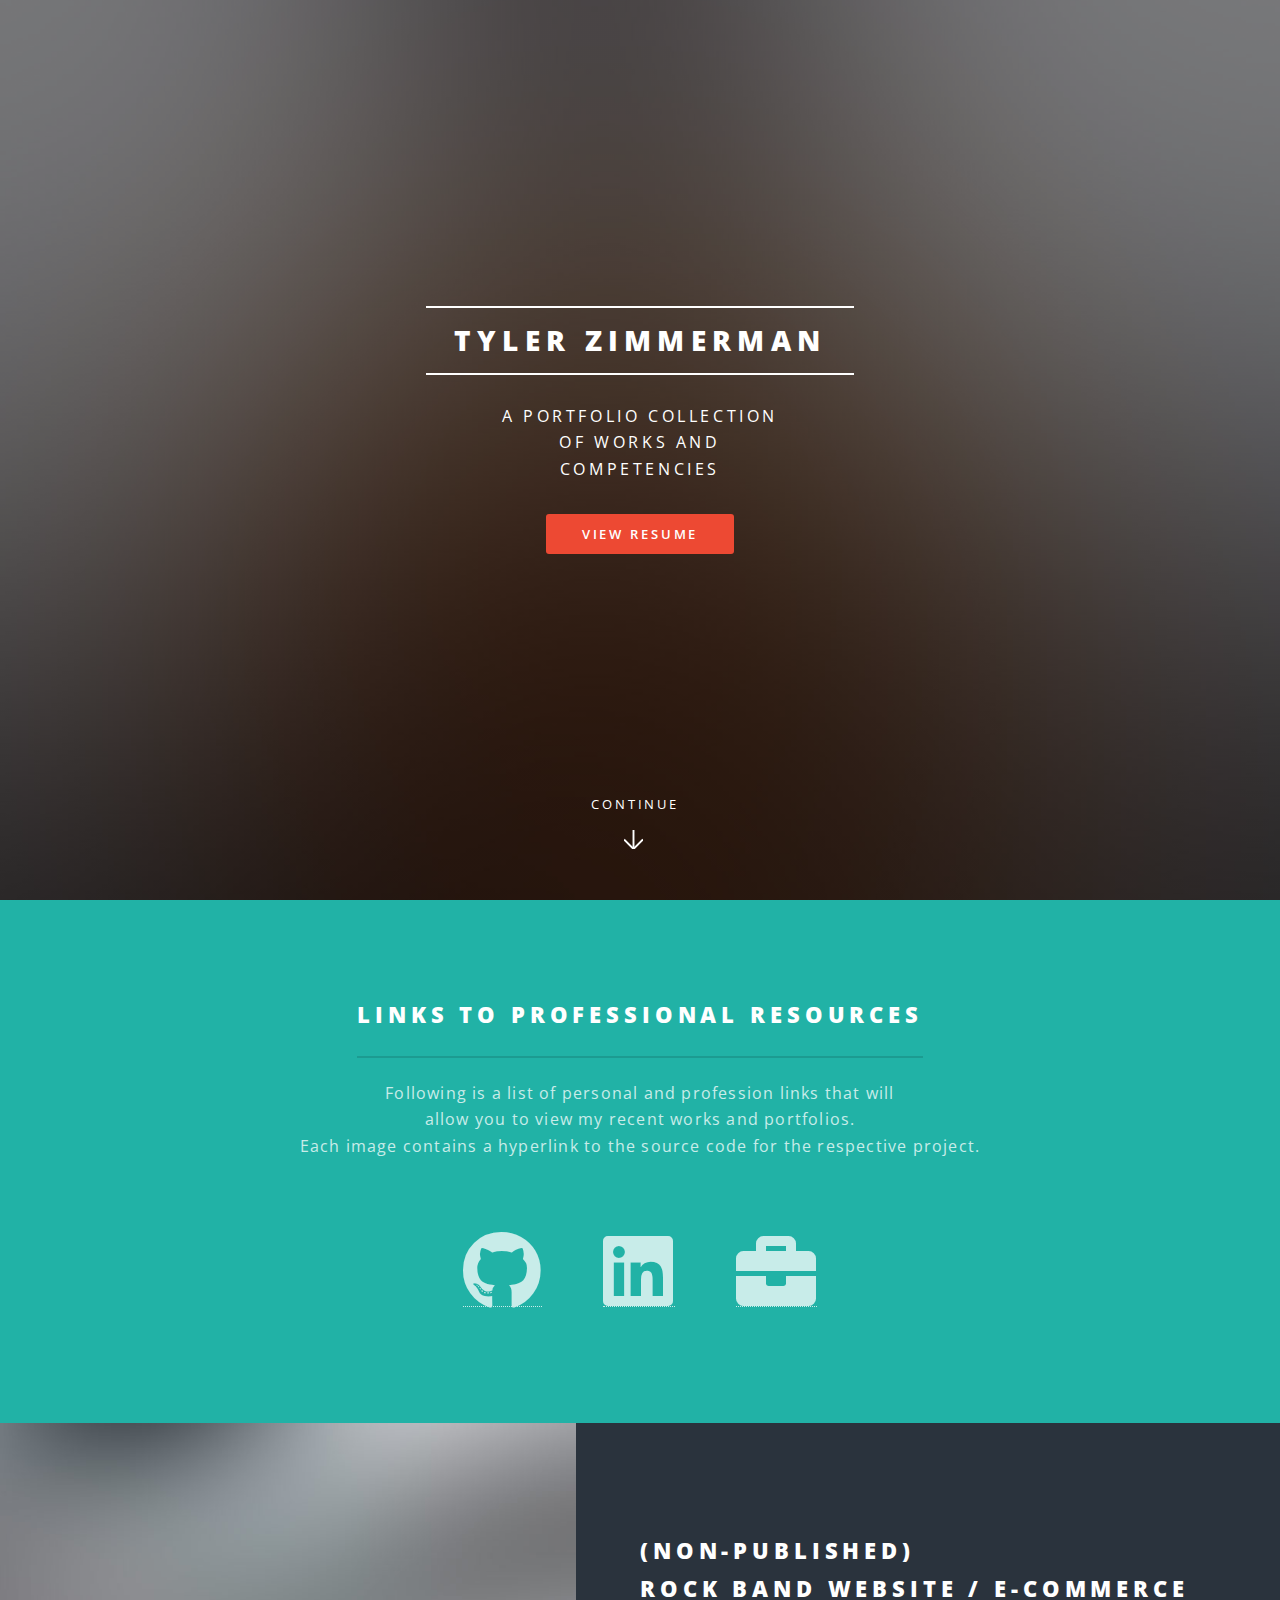
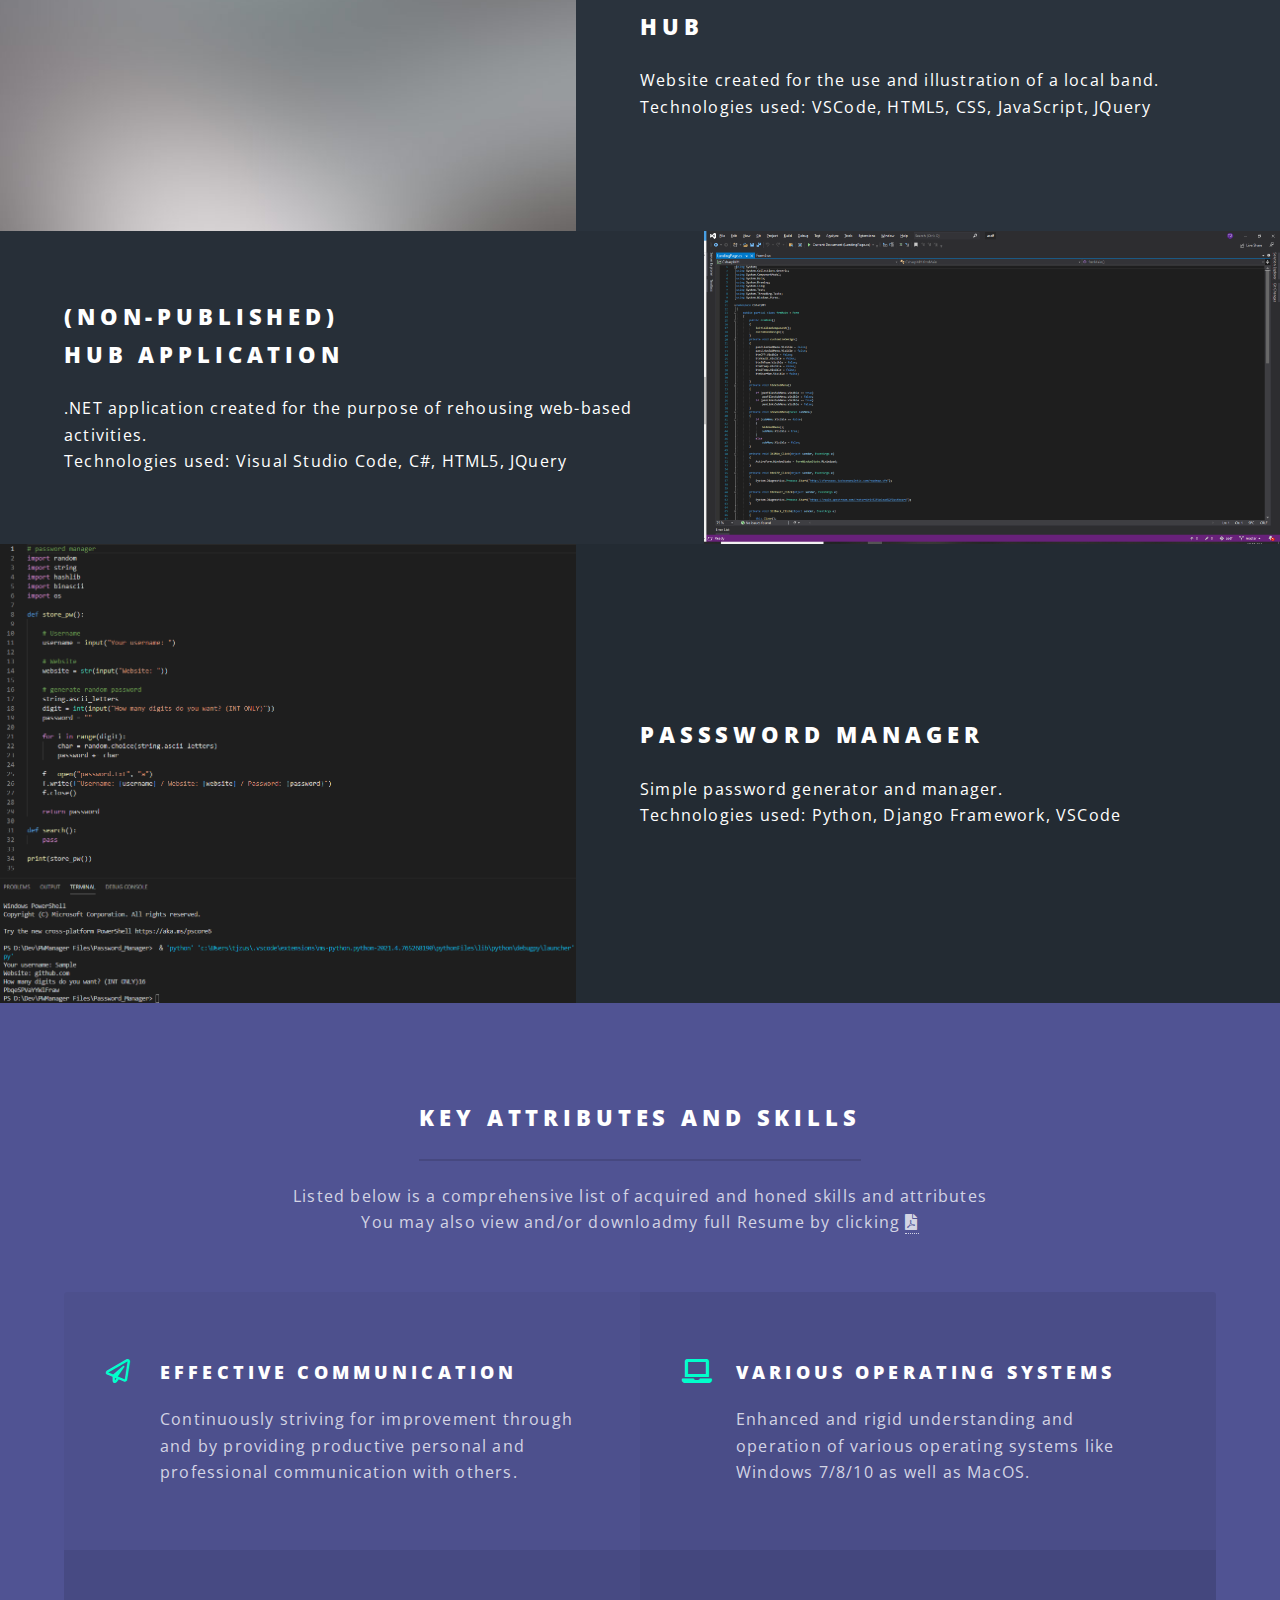
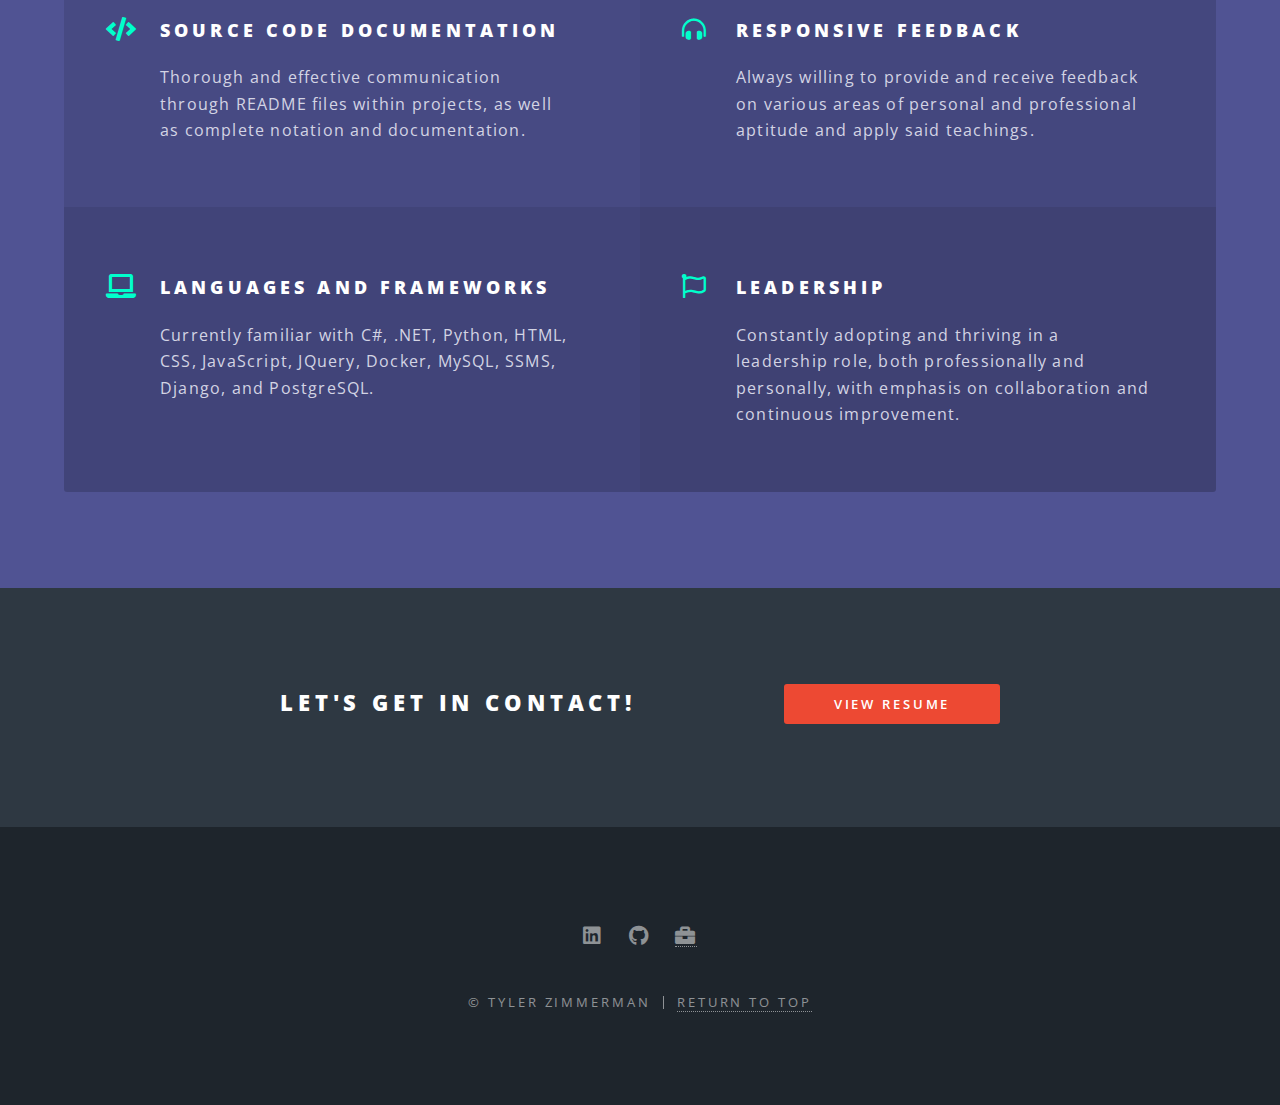
==== commit 775178be: "contact under maintenance / img position / routing" ====
--- a/index.html
+++ b/index.html
@@ -29,7 +29,7 @@
 							of works and <br />
 							competencies</p>
 							<ul class="actions special">
-								<li><a href="contact page/imagesCSS/contact.html" class="button primary">Contact</a></li>
+								<li><a href="resume.html" class="button primary">View Resume</a></li>
 							</ul>
 						</div>
 						<a href="#one" class="more scrolly">Continue</a>
@@ -47,6 +47,7 @@
 							<ul class="icons major">
 								<li><a href="https://github.com/Tyler-Zimmerman"><i class="fab fa-github fa-5x"></i></li></a>
 								<li><a href="https://www.linkedin.com/in/tyler-zimmerman-42a0431a8/"><i class="fab fa-linkedin fa-5x"></i></li></a>
+								<li><a href="https://my.indeed.com/p/tylerz-fxakvaa"><i class="fas fa-briefcase fa-5x"><span class="label"></span></i></li></a>
 							</ul>
 						</div>
 					</section>
@@ -61,7 +62,7 @@
 							</div>
 						</section>
 						<section class="spotlight">
-							<div class="image"><a href="https://github.com/Tyler-Zimmerman/Master_Hub_Project.git"><img src="images/hubproj.png" alt="" /></div><div class="content"></a>
+							<div class="image"><a href="#"><img src="images/hubproj.png" alt="" /></div><div class="content"></a>
 								<h2>(Non-Published)<br />
 								Hub Application</h2>
 								<p>.NET application created for the purpose of rehousing web-based activities. <br />
@@ -84,32 +85,32 @@
 							<header class="major">
 								<h2>Key Attributes and Skills</h2>
 								<p>Listed below is a comprehensive list of acquired and honed skills and attributes<br />
-								You may also view my full Resume by clicking <a href="resume.html" >HERE</a></p>
+								You may also view and/or downloadmy full Resume by clicking <a href="resume.html" ><i class="fas fa-file-pdf"></i></a></p>
 							</header>
 							<ul class="features">
 								<li class="icon fa-paper-plane">
 									<h3>Effective Communication</h3>
-									<p>Augue consectetur sed interdum imperdiet et ipsum. Mauris lorem tincidunt nullam amet leo Aenean ligula consequat consequat.</p>
+									<p>Continuously striving for improvement through and by providing productive personal and professional communication with others.</p>
 								</li>
 								<li class="icon solid fa-laptop">
 									<h3>Various Operating Systems</h3>
-									<p>Augue consectetur sed interdum imperdiet et ipsum. Mauris lorem tincidunt nullam amet leo Aenean ligula consequat consequat.</p>
+									<p>Enhanced and rigid understanding and operation of various operating systems like Windows 7/8/10 as well as MacOS.</p>
 								</li>
 								<li class="icon solid fa-code">
 									<h3>Source Code Documentation</h3>
-									<p>Augue consectetur sed interdum imperdiet et ipsum. Mauris lorem tincidunt nullam amet leo Aenean ligula consequat consequat.</p>
+									<p>Thorough and effective communication through README files within projects, as well as complete notation and documentation.</p>
 								</li>
 								<li class="icon solid fa-headphones-alt">
 									<h3>Responsive Feedback</h3>
-									<p>Augue consectetur sed interdum imperdiet et ipsum. Mauris lorem tincidunt nullam amet leo Aenean ligula consequat consequat.</p>
+									<p>Always willing to provide and receive feedback on various areas of personal and professional aptitude and apply said teachings.</p>
 								</li>
 								<li class="icon solid fa-laptop">
-									<h3>Aenean Primis</h3>
-									<p>Augue consectetur sed interdum imperdiet et ipsum. Mauris lorem tincidunt nullam amet leo Aenean ligula consequat consequat.</p>
+									<h3>Languages and Frameworks</h3>
+									<p>Currently familiar with C#, .NET, Python, HTML, CSS, JavaScript, JQuery, Docker, MySQL, SSMS, Django, and PostgreSQL.</p>
 								</li>
 								<li class="icon fa-flag">
-									<h3>Tortor Ut</h3>
-									<p>Augue consectetur sed interdum imperdiet et ipsum. Mauris lorem tincidunt nullam amet leo Aenean ligula consequat consequat.</p>
+									<h3>Leadership</h3>
+									<p>Constantly adopting and thriving in a leadership role, both professionally and personally, with emphasis on collaboration and continuous improvement.</p>
 								</li>
 							</ul>
 						</div>
@@ -132,7 +133,7 @@
 						<ul class="icons">
 							<li><a href="https://www.linkedin.com/in/tyler-zimmerman-42a0431a8/" class="icon brands fa-linkedin"><span class="label">LinkedIn</span></a></li>
 							<li><a href="https://github.com/Tyler-Zimmerman" class="icon brands fa-github"><span class="label">GitHub</span></a></li>
-							<li><a href="https://gmail.com" class="icon solid fa-envelope"><span class="label">Email</span></a></li>
+							<li><a href="https://my.indeed.com/p/tylerz-fxakvaa" class="fas fa-briefcase"><span class="label"></span></a></li>
 						</ul>
 						<ul class="copyright">
 							<li>&copy; Tyler Zimmerman</li><li><a href="index.html">Return to Top</a></li>
